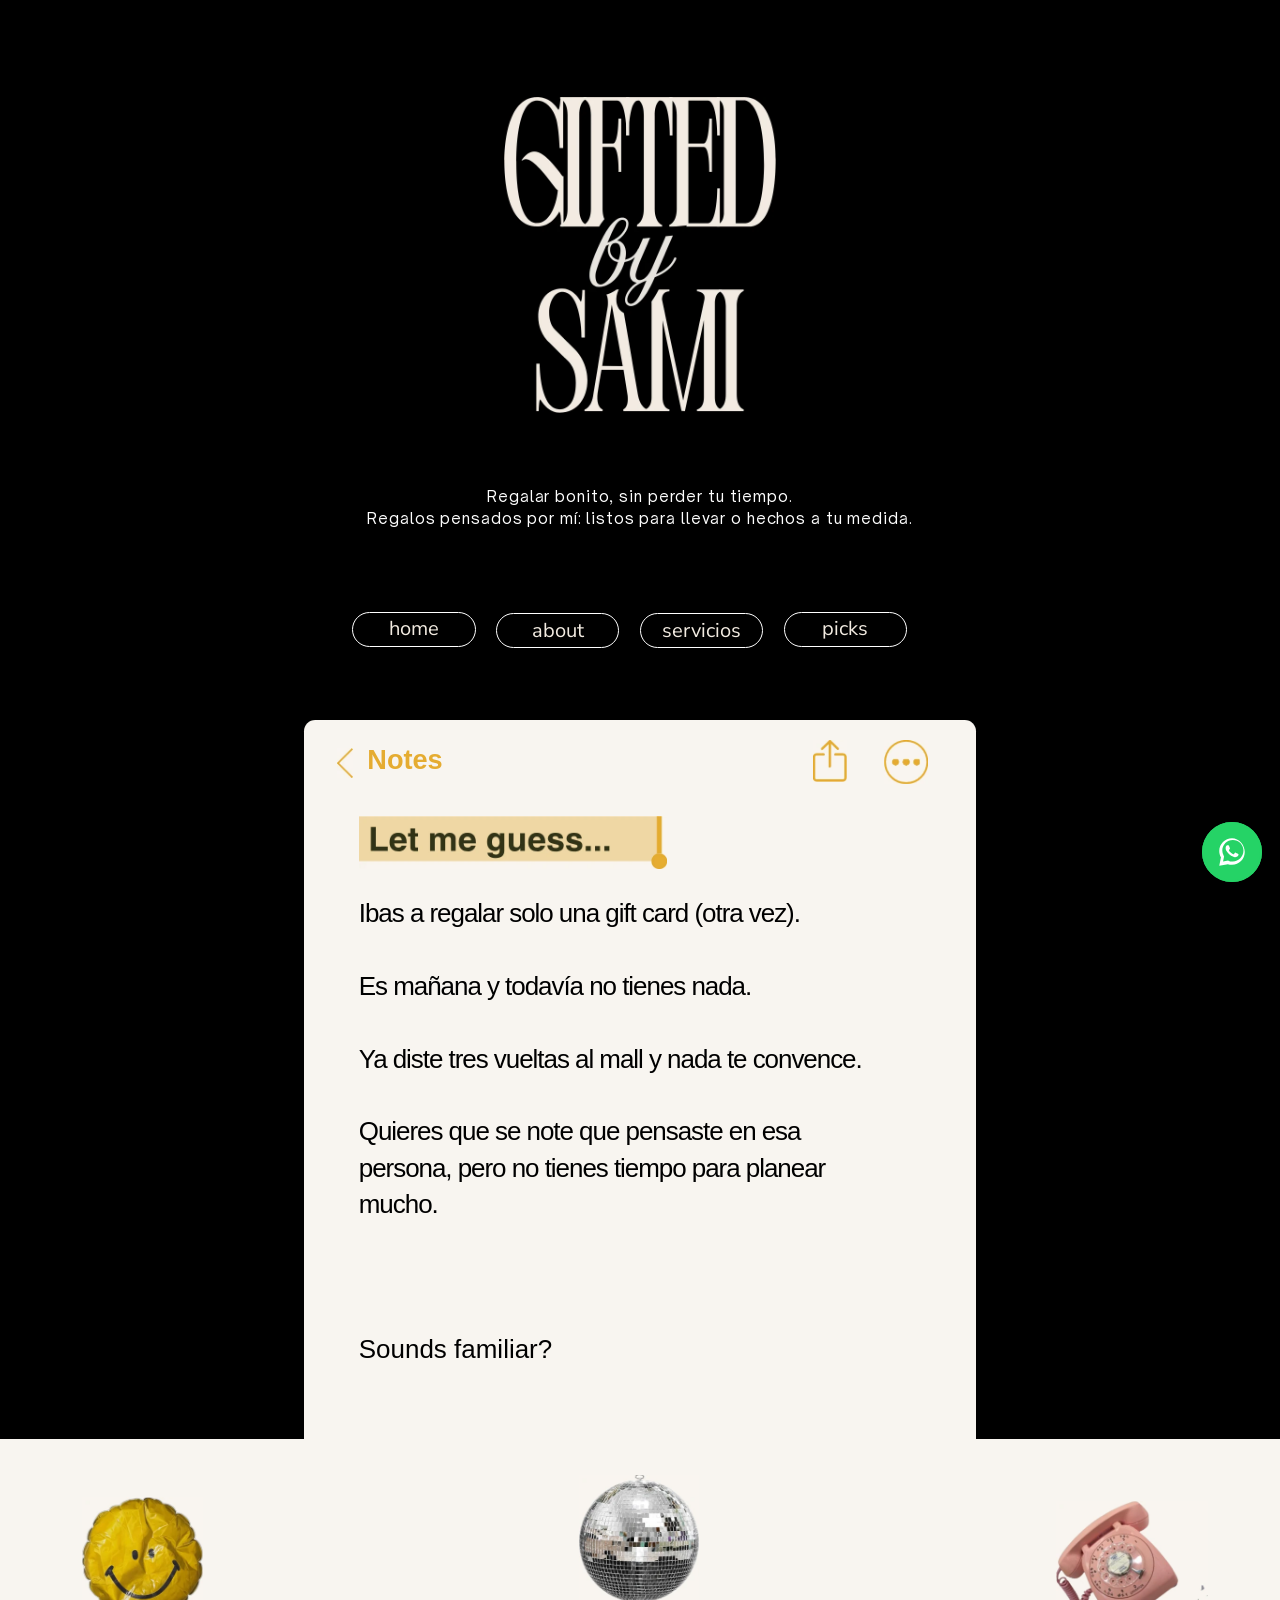
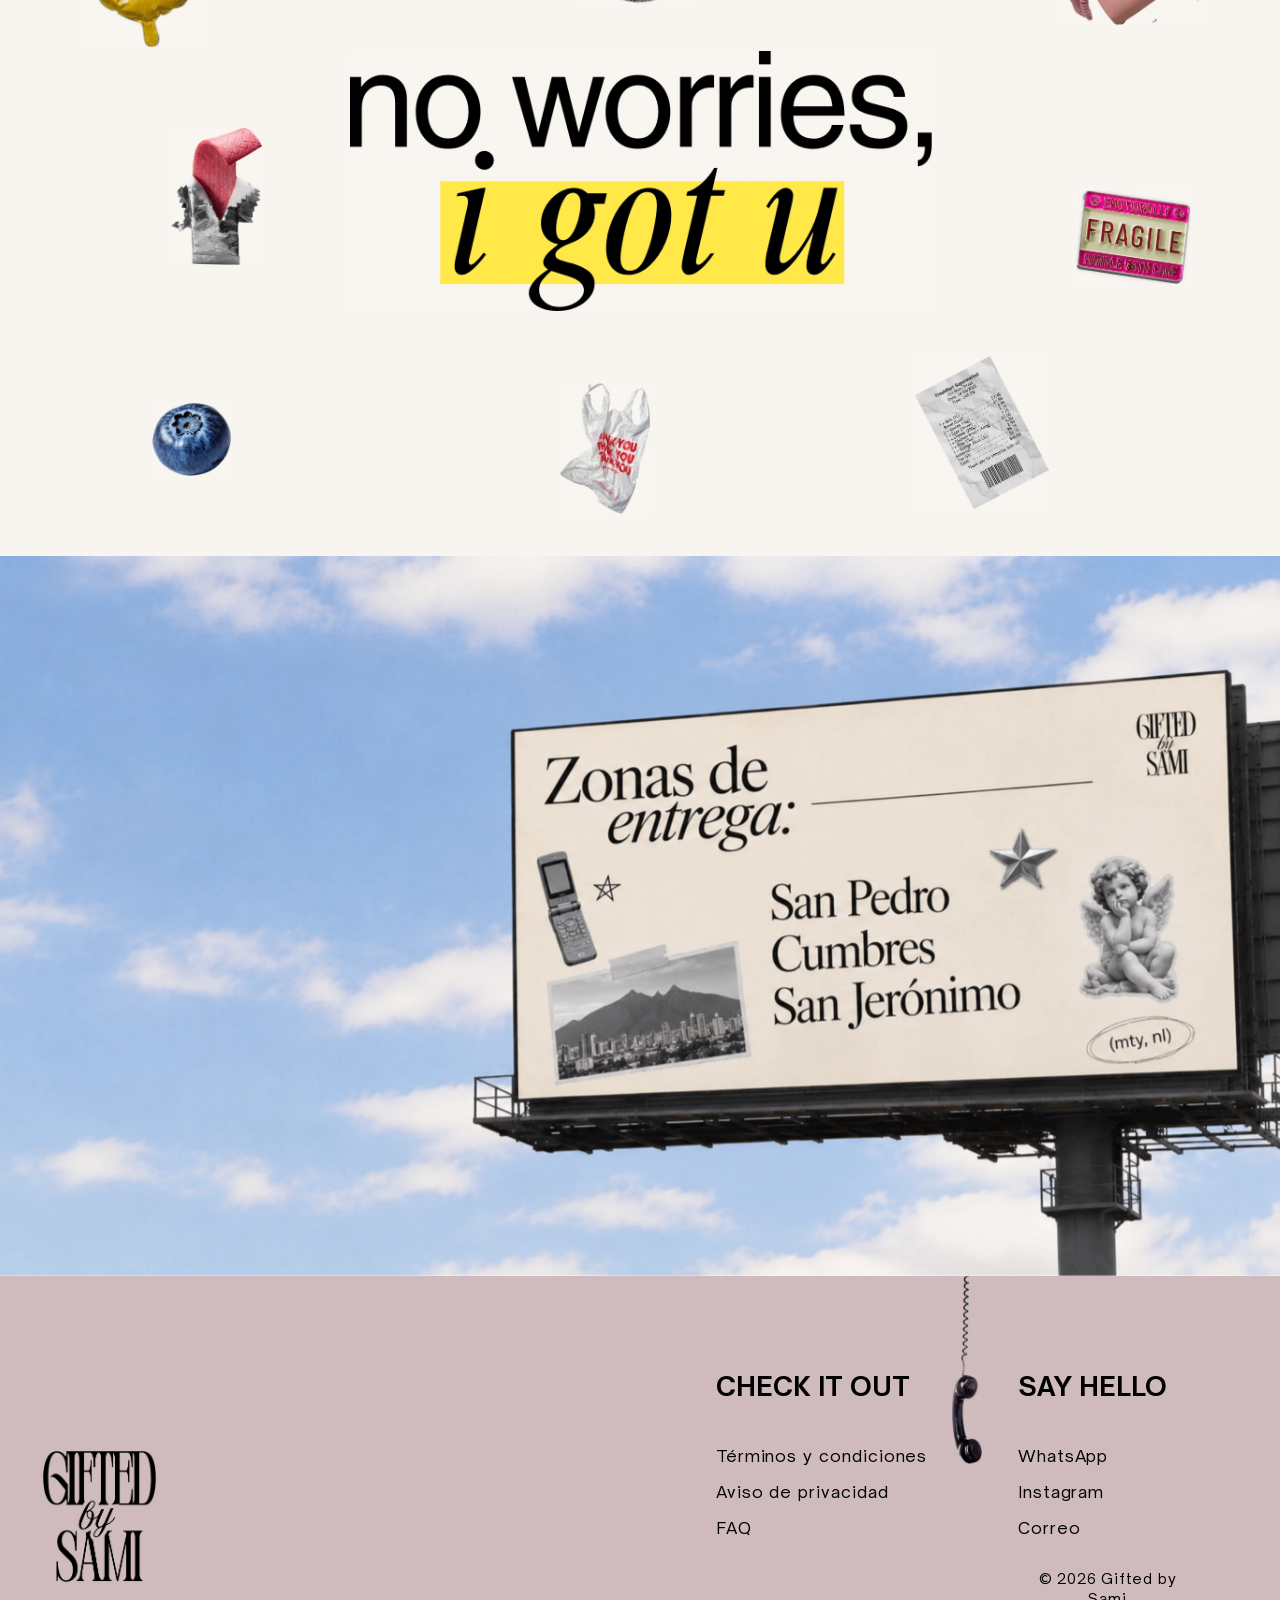
==== index.html @ 23758423 "Dominio: conecta giftedbysami.com y actualiza la vista previa al compartir Co-Authored-By: Claude Op" ====
<!DOCTYPE html>
<html lang="es">
<head>
<meta charset="utf-8">
<meta name="viewport" content="width=device-width, initial-scale=1">
<title>Gifted by Sami · Asesoría y entrega de regalos en Monterrey</title>
<meta name="description" content="Regalos pensados y entregados por Sami en San Pedro, Cumbres y San Jerónimo (Monterrey). Personalizados, grupales y express: me cuentas, te propongo y yo resuelvo.">
<!-- Vista previa al compartir (WhatsApp, Facebook, etc.). -->
<meta property="og:type" content="website">
<meta property="og:locale" content="es_MX">
<meta property="og:site_name" content="Gifted by Sami">
<meta property="og:title" content="Gifted by Sami · Asesoría y entrega de regalos en Monterrey">
<meta property="og:description" content="Regalos pensados y entregados por Sami en San Pedro, Cumbres y San Jerónimo (Monterrey). Personalizados, grupales y express: me cuentas, te propongo y yo resuelvo.">
<meta property="og:url" content="https://giftedbysami.com/">
<meta property="og:image" content="https://giftedbysami.com/assets/img/og-imagen.jpg">
<meta property="og:image:width" content="1200">
<meta property="og:image:height" content="630">
<meta property="og:image:alt" content="Gifted by Sami: regalar bonito, sin perder tu tiempo">
<meta name="twitter:card" content="summary_large_image">
<link rel="icon" href="favicon.ico" sizes="any">
<link rel="icon" type="image/png" sizes="32x32" href="assets/img/favicon-32.png">
<link rel="icon" type="image/png" sizes="192x192" href="assets/img/favicon-192.png">
<link rel="apple-touch-icon" href="assets/img/apple-touch-icon.png">
<link rel="preconnect" href="https://fonts.googleapis.com">
<link rel="preconnect" href="https://fonts.gstatic.com" crossorigin>
<link href="https://fonts.googleapis.com/css2?family=Nunito+Sans:wght@400&display=swap" rel="stylesheet">
<link rel="stylesheet" href="assets/css/styles.css">
</head>
<body>

<!-- ===== SECCIÓN: barra (menú fijo arriba; mismo bloque en las 4 páginas) ===== -->
<header class="barra barra--home" id="barra">
  <a class="barra-logo" href="index.html" aria-label="Gifted by Sami, ir a home"><img src="assets/img/barra-logo.webp" alt="Gifted by Sami"></a>
  <button class="barra-boton" type="button" aria-expanded="false" aria-controls="barra-menu" aria-label="Abrir menú"><span></span><span></span><span></span></button>
  <nav class="barra-menu" id="barra-menu" aria-label="Menú">
    <a href="index.html" aria-current="page">home</a>
    <a href="about.html">about</a>
    <a href="servicios.html">servicios</a>
    <div class="barra-picks">
      <button class="barra-picks-boton" type="button" aria-expanded="false" aria-controls="barra-submenu">picks <span aria-hidden="true">▾</span></button>
      <!-- [PENDIENTE: destino de temporada, trending y all year] -->
      <div class="barra-submenu" id="barra-submenu" hidden>
        <a href="#" data-pending="Los picks de temporada estarán disponibles pronto">temporada</a>
        <a href="#" data-pending="Los picks trending estarán disponibles pronto">trending</a>
        <a href="#" data-pending="Los picks all year estarán disponibles pronto">all year</a>
      </div>
    </div>
  </nav>
</header>
<!-- ===== FIN: barra ===== -->

<!-- ===== SECCIÓN: hero ===== -->
<header class="sec hero" id="home">
  <div class="stage" style="--H:768">
    <h1 class="abs logo" style="--x:538;--y:104;--w:290"><img src="assets/img/home-logo.webp" alt="Gifted by Sami"></h1>
    <p class="abs t lema" style="--x:376;--y:521.9;--w:613.9;--fs:16.49">Regalar bonito, sin perder tu tiempo.<br>Regalos pensados por mí: listos para llevar o hechos a tu medida.</p>
    <nav class="menu" aria-label="Principal">
      <a class="pill" style="--x:376.04;--y:652.67" href="index.html">home</a>
      <a class="pill" style="--x:529.34;--y:653.88" href="about.html">about</a>
      <a class="pill" style="--x:682.85;--y:653.88" href="servicios.html">servicios</a>
      <button class="pill" style="--x:836.37;--y:652.67" type="button" id="boton-picks" aria-expanded="false" aria-controls="submenu-picks">picks</button>
      <!-- [PENDIENTE: destino de temporada, trending y all year] -->
      <div class="submenu" id="submenu-picks" hidden>
        <a class="pill" href="#" data-pending="Los picks de temporada estarán disponibles pronto">temporada</a>
        <a class="pill" href="#" data-pending="Los picks trending estarán disponibles pronto">trending</a>
        <a class="pill" href="#" data-pending="Los picks all year estarán disponibles pronto">all year</a>
      </div>
    </nav>
  </div>
</header>
<!-- ===== FIN: hero ===== -->

<!-- ===== SECCIÓN: notas ===== -->
<section class="sec notas" id="notas" aria-label="Let me guess">
  <div class="stage" style="--H:768">
    <div class="tarjeta-fondo"></div>
    <div class="tarjeta">
      <div class="barra">
        <img class="abs atras" style="--x:359.5;--y:29.5;--w:17" src="assets/img/home-notes-atras.webp" alt="" aria-hidden="true">
        <p class="abs t rotulo" style="--x:392;--y:28.2;--w:171;--fs:28.97">Notes</p>
        <img class="abs compartir" style="--x:867.5;--y:21;--w:36.5" src="assets/img/home-notes-compartir.webp" alt="" aria-hidden="true">
        <img class="abs mas" style="--x:943;--y:21;--w:47.5" src="assets/img/home-notes-mas.webp" alt="" aria-hidden="true">
      </div>
      <h2 class="abs titulo" style="--x:383;--y:102;--w:329"><img src="assets/img/home-notes-titulo.webp" alt="Let me guess..."></h2>
      <div class="abs t cuerpo" style="--x:382.9;--y:192.5;--w:566.5;--fs:27.72">
        <p>Ibas a regalar solo una gift card (otra vez).</p>
        <p>Es mañana y todavía no tienes nada.</p>
        <p>Ya diste tres vueltas al mall y nada te convence.</p>
        <p>Quieres que se note que pensaste en esa persona, pero no tienes tiempo para planear mucho.</p>
        <p class="ultimo">Sounds familiar?</p>
      </div>
    </div>
  </div>
</section>
<!-- ===== FIN: notas ===== -->

<!-- ===== SECCIÓN: no-worries ===== -->
<section class="sec no-worries" id="no-worries">
  <div class="stage" style="--H:765">
    <img loading="lazy" decoding="async" class="abs" style="--x:87.5;--y:61.5;--w:129;--mx:5;--my:4;--mw:20" src="assets/img/home-sticker-globo.webp" alt="">
    <img loading="lazy" decoding="async" class="abs" style="--x:617.5;--y:38.5;--w:129;--mx:40;--my:3;--mw:20" src="assets/img/home-sticker-disco.webp" alt="">
    <img loading="lazy" decoding="async" class="abs" style="--x:1126.5;--y:66.5;--w:163;--mx:72;--my:4;--mw:24" src="assets/img/home-sticker-telefono.webp" alt="">
    <img loading="lazy" decoding="async" class="abs" style="--x:183;--y:308.5;--w:97;--mx:4;--my:71;--mw:14" src="assets/img/home-sticker-chicle.webp" alt="">
    <img loading="lazy" decoding="async" class="abs" style="--x:1148;--y:374.5;--w:123.5;--mx:80;--my:79;--mw:17" src="assets/img/home-sticker-fragile.webp" alt="">
    <img loading="lazy" decoding="async" class="abs" style="--x:162;--y:601.5;--w:85;--mx:23;--my:82;--mw:13" src="assets/img/home-sticker-mora.webp" alt="">
    <img loading="lazy" decoding="async" class="abs" style="--x:598;--y:581;--w:96;--mx:42;--my:73;--mw:15" src="assets/img/home-sticker-bolsa.webp" alt="">
    <img loading="lazy" decoding="async" class="abs" style="--x:976.5;--y:552;--w:143.5;--mx:60;--my:70;--mw:19" src="assets/img/home-sticker-recibo.webp" alt="">
    <h2 class="abs" style="--x:373;--y:226;--w:622;--mx:10;--my:34;--mw:80"><img loading="lazy" decoding="async" src="assets/img/home-no-worries.webp" alt="no worries, i got u"></h2>
  </div>
</section>
<!-- ===== FIN: no-worries ===== -->

<!-- ===== SECCIÓN: cartelera ===== -->
<section class="sec cartelera" id="zonas-entrega">
  <h2 class="sr">Zonas de entrega: San Pedro, Cumbres y San Jerónimo (Monterrey, NL)</h2>
  <img loading="lazy" decoding="async" src="assets/img/home-cartelera.webp" alt="Cartelera con las zonas de entrega: San Pedro, Cumbres y San Jerónimo, Monterrey, NL">
</section>
<!-- ===== FIN: cartelera ===== -->

<!-- ===== SECCIÓN: footer (mismo bloque en las 4 páginas; aquí con la variante footer--home) ===== -->
<footer class="sec footer footer--home" id="contacto">
  <div class="stage">
    <img loading="lazy" decoding="async" class="abs f-cable" src="assets/img/footer-cable-home.webp" alt="" aria-hidden="true">
    <p class="abs t f-titulo uno">CHECK IT OUT</p>
    <!-- [PENDIENTE: documentos de Términos y condiciones y Aviso de privacidad] -->
    <nav class="abs t uno" aria-label="Información">
      <a href="#" data-pending="Los Términos y condiciones estarán disponibles pronto">Términos y condiciones</a>
      <a href="#" data-pending="El Aviso de privacidad estará disponible pronto">Aviso de privacidad</a>
      <a href="faq.html">FAQ</a>
    </nav>
    <p class="abs t f-titulo dos">SAY HELLO</p>
    <!-- [PENDIENTE: horario de entregas. Falta el dato y decidir dónde se muestra] -->
    <nav class="abs t dos" aria-label="Contacto">
      <a href="https://wa.me/528116873612" data-wa="footer" target="_blank" rel="noopener">WhatsApp</a>
      <a href="#" data-contacto="instagram" data-pending="El Instagram de Sami se agregará pronto">Instagram</a>
      <a href="#" data-contacto="correo" data-pending="El correo de Sami se agregará pronto">Correo</a>
    </nav>
    <p class="abs t f-copy">© 2026 Gifted by Sami</p>
    <a class="abs f-logo" href="index.html" aria-label="Gifted by Sami, ir a home"><img loading="lazy" decoding="async" src="assets/img/footer-logo-home.webp" alt="Gifted by Sami"></a>
  </div>
</footer>
<!-- ===== FIN: footer ===== -->

<!-- ===== SECCIÓN: whatsapp-flotante (botón verde + aviso toast) ===== -->
<a class="wa-float" href="https://wa.me/528116873612" data-wa="flotante" target="_blank" rel="noopener" aria-label="Escríbele a Sami por WhatsApp">
  <svg viewBox="0 0 32 32" aria-hidden="true"><path d="M16.04 3C9.4 3 4 8.38 4 15.02c0 2.12.56 4.19 1.62 6.01L4 29l8.12-1.58a12.02 12.02 0 0 0 3.92.66C22.68 28.08 28 22.7 28 16.06 28 9.4 22.68 3 16.04 3Zm0 22.05c-1.2 0-2.38-.32-3.4-.93l-.24-.15-4.82.94.97-4.7-.16-.26a9.9 9.9 0 0 1-1.52-5.27c0-5.48 4.46-9.94 9.96-9.94 5.5 0 9.96 4.46 9.96 9.94 0 5.5-4.46 10.37-9.96 10.37Zm5.46-7.43c-.3-.15-1.77-.87-2.04-.97-.27-.1-.47-.15-.67.15-.2.3-.77.97-.94 1.17-.17.2-.35.22-.65.07-.3-.15-1.26-.46-2.4-1.48-.89-.79-1.49-1.77-1.66-2.07-.17-.3-.02-.46.13-.61.14-.13.3-.35.45-.52.15-.17.2-.3.3-.5.1-.2.05-.37-.02-.52-.07-.15-.67-1.62-.92-2.22-.24-.58-.49-.5-.67-.51h-.57c-.2 0-.52.07-.8.37-.27.3-1.04 1.02-1.04 2.48 0 1.46 1.07 2.88 1.22 3.08.15.2 2.1 3.2 5.08 4.49.71.3 1.26.49 1.7.63.71.23 1.36.2 1.88.12.57-.08 1.77-.72 2.02-1.42.25-.7.25-1.3.17-1.42-.07-.12-.27-.2-.57-.35Z"/></svg>
</a>
<div class="toast" id="toast" role="status" aria-live="polite"></div>
<!-- ===== FIN: whatsapp-flotante ===== -->

<script src="assets/js/main.js"></script>
</body>
</html>
---- assets/css/styles.css ----
/* =====================================================================
   Gifted by Sami · estilos compartidos por las 4 páginas
   (index.html = home, about.html, servicios.html, faq.html)

   Cómo funciona el escritorio: cada sección es un "escenario" (.stage)
   que reproduce la página de Canva (1366 de ancho). Cada elemento .abs
   se coloca con las coordenadas de Canva: --x, --y, --w. Los textos .t
   usan --fs (tamaño de letra en Canva) y escalan con el ancho de pantalla.
   En celular (menos de 820 px) todo pasa a una sola columna legible.
   ===================================================================== */

/* ===== TIPOGRAFÍAS ===== */
/* Open Sauce Sans: licencia libre (OFL), archivos en assets/fonts */
@font-face{font-family:"Open Sauce Sans";src:url(../fonts/OpenSauceSans-LightItalic.woff2) format("woff2");font-weight:300;font-style:italic;font-display:swap}
@font-face{font-family:"Open Sauce Sans";src:url(../fonts/OpenSauceSans-Regular.woff2) format("woff2");font-weight:400;font-style:normal;font-display:swap}
@font-face{font-family:"Open Sauce Sans";src:url(../fonts/OpenSauceSans-Italic.woff2) format("woff2");font-weight:400;font-style:italic;font-display:swap}
@font-face{font-family:"Open Sauce Sans";src:url(../fonts/OpenSauceSans-Medium.woff2) format("woff2");font-weight:500;font-style:normal;font-display:swap}
@font-face{font-family:"Open Sauce Sans";src:url(../fonts/OpenSauceSans-SemiBold.woff2) format("woff2");font-weight:600;font-style:normal;font-display:swap}
@font-face{font-family:"Open Sauce Sans";src:url(../fonts/OpenSauceSans-SemiBoldItalic.woff2) format("woff2");font-weight:600;font-style:italic;font-display:swap}
@font-face{font-family:"Open Sauce Sans";src:url(../fonts/OpenSauceSans-Bold.woff2) format("woff2");font-weight:700;font-style:normal;font-display:swap}
@font-face{font-family:"Open Sauce Sans";src:url(../fonts/OpenSauceSans-BoldItalic.woff2) format("woff2");font-weight:700;font-style:italic;font-display:swap}
@font-face{font-family:"Open Sauce Sans";src:url(../fonts/OpenSauceSans-ExtraBold.woff2) format("woff2");font-weight:800;font-style:normal;font-display:swap}
@font-face{font-family:"Open Sauce Sans";src:url(../fonts/OpenSauceSans-ExtraBoldItalic.woff2) format("woff2");font-weight:800;font-style:italic;font-display:swap}

/* ===== VARIABLES: colores y tipografías (cambiar aquí afecta todas las páginas) ===== */
:root{
  --negro:#000;
  --blanco:#fff;
  --crema:#f8f5f0;          /* nota del hero y sección no-worries */
  --papel:#fafafa;          /* fondo de about y faq */
  --rosa:#cfbbbd;           /* pie de página */
  --ambar:#e5ac31;          /* "Notes" */
  --hueso:#f2ebe1;          /* textos del menú */
  --tinta:#151414;          /* pasos de "¿Cómo funciona?" */
  --verde:#25d366;          /* WhatsApp */
  --foco:#2f35e8;           /* contorno al navegar con teclado */
  --f-texto:"Open Sauce Sans",system-ui,-apple-system,"Segoe UI",sans-serif;  /* Canva: Open Sauce */
  --f-notas:"Helvetica Neue",Helvetica,Arial,sans-serif;                       /* Canva: Helvetica World */
  --f-menu:Avenir,"Avenir Next","Nunito Sans",sans-serif;                      /* Canva: Avenir */
}

/* ===== BASE ===== */
*{box-sizing:border-box;margin:0;padding:0}
html{scroll-behavior:smooth;overflow-x:hidden}
body{font-family:var(--f-texto);color:var(--negro);background:var(--blanco);line-height:1.4;overflow-x:hidden;-webkit-font-smoothing:antialiased}
img{display:block;max-width:100%;height:auto}
a{color:inherit}
button{font:inherit;color:inherit}
.sr{position:absolute;width:1px;height:1px;overflow:hidden;clip:rect(0 0 0 0);white-space:nowrap}
[hidden]{display:none!important}

/* ===== ESCENARIO (coordenadas de Canva) ===== */
.sec{width:100%;position:relative}
.stage{--W:1366;position:relative;width:100%;aspect-ratio:var(--W)/var(--H);overflow:hidden;container-type:inline-size;--k:calc(100cqw / var(--W))}
.abs{position:absolute;left:calc(var(--x) / var(--W) * 100%);top:calc(var(--y) / var(--H) * 100%);width:calc(var(--w) / var(--W) * 100%)}
.t{font-size:calc(var(--fs) * var(--k));line-height:var(--lh,1.4);letter-spacing:var(--ls,0);margin-top:calc((1 - var(--lh,1.4)) / 2 * 1em)}  /* Canva no deja espacio extra arriba de la primera línea */
.w5{font-weight:500}.w6{font-weight:600}.w7{font-weight:700}.w8{font-weight:800}

/* ===== SECCIÓN: hero (home) ===== */
.hero{background:var(--negro);z-index:3}
.hero .stage{overflow:visible}
.hero .lema{color:var(--blanco);text-align:center;--lh:1.4;--ls:.057em}
.hero .menu{display:contents}
.pill{position:absolute;left:calc(var(--x) / var(--W) * 100%);top:calc(var(--y) / var(--H) * 100%);width:calc(131.5 / var(--W) * 100%);height:calc(37.3 / var(--H) * 100%);display:flex;align-items:center;justify-content:center;border:calc(1.6 * var(--k)) solid var(--blanco);border-radius:999px;background:none;color:var(--hueso);font-family:var(--f-menu);font-weight:400;font-size:calc(21.47 * var(--k));line-height:1.05;text-decoration:none;cursor:pointer;transition:background .2s,color .2s}
.pill:hover,.pill[aria-expanded="true"]{background:var(--blanco);color:var(--negro)}
.pill:focus-visible{outline:3px solid var(--foco);outline-offset:3px}
.submenu{position:absolute;left:calc(836.4 / var(--W) * 100%);top:calc(700 / var(--H) * 100%);width:calc(131.5 / var(--W) * 100%);display:flex;flex-direction:column;gap:calc(8 * var(--k));padding:calc(8 * var(--k)) 0;background:var(--negro);border-radius:calc(19 * var(--k));z-index:5}
.submenu a{position:static;width:100%;height:calc(37.3 * var(--k));font-size:calc(18 * var(--k))}

/* ===== SECCIÓN: notas (home) ===== */
.notas{background:var(--negro)}
.notas .tarjeta-fondo{position:absolute;left:calc(324.26 / var(--W) * 100%);top:0;width:calc(717.48 / var(--W) * 100%);height:100%;background:var(--crema);border-radius:calc(12 * var(--k)) calc(12 * var(--k)) 0 0}
.notas .tarjeta,.notas .barra{display:contents}
.notas .rotulo{font-family:var(--f-notas);font-weight:700;color:var(--ambar);--lh:1.4}
.notas .cuerpo{font-family:var(--f-notas);color:var(--negro);--lh:1.4;--ls:-.04em}
.notas .cuerpo p{margin-bottom:1.4em}
.notas .cuerpo p.ultimo{margin:4.2em 0 0;letter-spacing:0}

/* ===== SECCIÓN: no-worries (home) ===== */
.no-worries{background:var(--crema)}

/* ===== SECCIÓN: cartelera (home) ===== */
.cartelera img{width:100%}

/* ===== SECCIÓN: about ===== */
.about{background:var(--papel)}
.about .parrafo{--lh:1.4;--ls:-.04em}
.about .parrafo p+p{margin-top:1.4em}
.about .frase{font-weight:300;font-style:italic;text-align:center;--lh:1.09;--ls:.03em}

/* ===== SECCIÓN: como-funciona (servicios) ===== */
.como{background:var(--blanco)}
.como .pasos{color:var(--tinta);--lh:1.4;--ls:-.02em}
.como .pasos p+p{margin-top:1.4em}
.como .listo{color:var(--tinta);font-weight:700;--lh:1.4;--ls:-.02em}
.como .prefieres{text-align:center;--lh:1.4;--ls:.019em}
.galleta{background:none;border:0;padding:0;cursor:pointer;-webkit-tap-highlight-color:transparent}
.galleta:focus-visible{outline:3px solid var(--foco);outline-offset:6px;border-radius:12px}
.galleta .g-cerrada{width:100%;transform-origin:50% 60%}
.galleta .g-abierta{position:absolute;left:50%;top:50%;width:140%;max-width:none;opacity:0;transform:translate(-50%,-50%) scale(.6) rotate(-6deg);transition:opacity .3s,transform .5s cubic-bezier(.3,1.5,.5,1);pointer-events:none}
.galleta:not(.rota) .g-cerrada{animation:quiere-romperse 2.6s ease-in-out infinite}
.galleta.shake .g-cerrada{animation:shake .7s ease-in-out}
.galleta.open .g-cerrada{opacity:0;transform:scale(.8);transition:opacity .25s,transform .3s}
.galleta.open .g-abierta{opacity:1;transform:translate(-50%,-50%) scale(1) rotate(0)}
@keyframes quiere-romperse{0%,62%,100%{transform:rotate(0)}66%{transform:rotate(-4deg) translateX(-3px)}70%{transform:rotate(3.5deg) translateX(3px)}74%{transform:rotate(-3deg)}78%{transform:rotate(2deg)}82%{transform:rotate(0)}}
@keyframes shake{0%,100%{transform:rotate(0)}15%{transform:rotate(-9deg) translateX(-6px)}30%{transform:rotate(7deg) translateX(7px)}45%{transform:rotate(-8deg) translateX(-6px)}60%{transform:rotate(6deg) translateX(5px)}75%{transform:rotate(-4deg)}}

/* ===== SECCIÓN: revelado (servicios: lo que aparece al romper la galleta) ===== */
.revelado.aparece{animation:aparece .7s ease-out}
@keyframes aparece{from{opacity:0}to{opacity:1}}

/* ===== SECCIÓN: tickets (servicios) ===== */
.tickets{background:var(--blanco)}
.tk{display:block;transition:transform .25s;cursor:pointer}
.tk:hover{transform:translateY(-6px) rotate(-.8deg)}
.tk:focus-visible{outline:3px solid var(--foco);outline-offset:4px}

/* ===== SECCIÓN: franja-1800 (servicios) ===== */
.franja img{width:100%}

/* ===== SECCIÓN: express (servicios) ===== */
.express{background:var(--blanco)}
.express .texto{font-weight:700;text-align:center;--lh:1.73}
.express .texto p{margin-top:1.73em}
.express .mayus{text-transform:uppercase}
.express .celular{display:block;transition:transform .25s}
.express .celular:hover{transform:translateY(-6px) rotate(-1deg)}
.express .celular:focus-visible{outline:3px solid var(--foco);outline-offset:4px}
.express .espacio{width:100%;aspect-ratio:1366/40}

/* ===== SECCIÓN: faq ===== */
.faq{background:var(--papel)}
.faq .texto{--lh:1.4;--ls:-.02em}
.faq .texto p{margin-bottom:1.4em}
.faq .texto p.doble{margin-bottom:2.8em}
.faq .texto p.seis{margin-bottom:8.4em}
.faq .texto p.pegado{margin-bottom:0}
.faq .texto ul{padding-left:1.68em;font-weight:500}
.faq .texto a{text-decoration:underline;font-weight:600;font-style:italic;cursor:pointer}

/* ===== SECCIÓN: footer (igual en las 4 páginas; home usa .footer--home) ===== */
.footer{background:var(--rosa)}
.footer .stage{--H:370}
.footer .f-logo{--x:86.5;--y:192;--w:123.5;display:block}
.footer .f-cable{--x:1016.5;--y:0;--w:32.5}
.footer .f-titulo{font-weight:700;--fs:28.8;--lh:1.73}
.footer .f-titulo.uno{--x:758;--y:107;--w:351}
.footer .f-titulo.dos{--x:1088;--y:107;--w:351}
.footer nav{--fs:18;--lh:2.15;--ls:.057em}
.footer nav.uno{--x:758;--y:188;--w:253}
.footer nav.dos{--x:1088;--y:188;--w:219}
.footer nav a{display:block;width:fit-content;text-decoration:none;border-bottom:1px solid transparent;line-height:inherit;cursor:pointer}
.footer nav a:hover{border-color:var(--negro)}
.footer .f-copy{--x:1088;--y:315;--w:187;--fs:15.2;--lh:1.4;--ls:.057em;text-align:center}
.footer--home .stage{--H:362}
.footer--home .f-logo{--x:46;--y:187;--w:120.5}
.footer--home .f-cable{--x:1016;--w:32}
.footer--home .f-titulo{--fs:28.12}
.footer--home .f-titulo.uno{--x:763.86;--y:104.48}
.footer--home .f-titulo.dos{--x:1086.23;--y:104.48}
.footer--home nav{--fs:17.53}
.footer--home nav.uno{--x:763.86;--y:183.78}
.footer--home nav.dos{--x:1086.23;--y:183.78}
.footer--home .f-copy{--x:1088.43;--y:315.45;--fs:15.21}

/* ===== SECCIÓN: whatsapp-flotante (botón + aviso toast) ===== */
.wa-float{position:fixed;right:max(18px,env(safe-area-inset-right));bottom:max(18px,env(safe-area-inset-bottom));width:60px;height:60px;border-radius:50%;background:var(--verde);display:grid;place-items:center;box-shadow:0 8px 24px rgba(0,0,0,.28);z-index:50;transition:transform .2s}
.wa-float:hover{transform:scale(1.08)}
.wa-float svg{width:34px;height:34px;fill:var(--blanco)}
.wa-float::after{content:"";position:absolute;inset:0;border-radius:50%;border:2px solid var(--verde);animation:ping 2.4s ease-out infinite}
@keyframes ping{0%{transform:scale(1);opacity:.8}100%{transform:scale(1.5);opacity:0}}
.toast{position:fixed;left:50%;bottom:90px;transform:translate(-50%,20px);background:var(--negro);color:var(--blanco);font-size:14px;padding:10px 18px;border-radius:999px;opacity:0;pointer-events:none;transition:.3s;z-index:60;max-width:calc(100% - 32px);text-align:center}
.toast.show{opacity:1;transform:translate(-50%,0)}

/* ===== SECCIÓN: transiciones (al cambiar de página y al abrir el submenú) ===== */
/* Se animan las secciones, no el <body>, para no mover el botón flotante de WhatsApp */
body > .sec,body > main{animation:entrar .5s cubic-bezier(.2,.7,.2,1) both}
html.saliendo body > .sec,html.saliendo body > main{animation:salir .28s ease-in forwards}
@keyframes entrar{from{opacity:0;transform:translateY(14px)}to{opacity:1;transform:none}}
@keyframes salir{from{opacity:1;transform:none}to{opacity:0;transform:translateY(-10px)}}
.submenu:not([hidden]){animation:desplegar .22s ease-out}
@keyframes desplegar{from{opacity:0;transform:translateY(-6px)}to{opacity:1;transform:none}}

/* ===== SECCIÓN: barra (menú fijo arriba, igual en las 4 páginas) ===== */
/* En about, servicios y FAQ se ve desde el inicio (body.con-barra). En home aparece al bajar (.barra--home). */
:root{--alto-barra:68px}
body.con-barra{padding-top:var(--alto-barra)}
.barra{position:fixed;top:0;left:0;right:0;height:var(--alto-barra);z-index:40;display:flex;align-items:center;justify-content:space-between;padding:0 clamp(16px,3vw,40px);background:var(--crema);border-bottom:1px solid rgba(0,0,0,.12);font-family:var(--f-menu)}
.barra--home{transform:translateY(-100%);visibility:hidden;transition:transform .35s ease,visibility 0s .35s}
.barra--home.visible{transform:none;visibility:visible;transition:transform .35s ease}
.barra-logo{display:block}
.barra-logo img{height:50px;width:auto}
.barra-menu{display:flex;align-items:center;gap:clamp(18px,3vw,40px)}
.barra-menu a,.barra-picks-boton{font-family:inherit;font-size:17px;letter-spacing:.02em;color:var(--negro);text-decoration:none;background:none;border:0;border-bottom:1px solid transparent;padding:6px 0;cursor:pointer;transition:border-color .2s}
.barra-menu a:hover,.barra-picks-boton:hover,.barra-menu a[aria-current="page"]{border-bottom-color:var(--negro)}
.barra-menu a:focus-visible,.barra-picks-boton:focus-visible,.barra-logo:focus-visible,.barra-boton:focus-visible{outline:3px solid var(--foco);outline-offset:3px}
.barra-picks{position:relative}
.barra-picks-boton span{display:inline-block;font-size:.75em;transition:transform .2s}
.barra-picks-boton[aria-expanded="true"] span{transform:rotate(180deg)}
.barra-submenu{position:absolute;right:-16px;top:calc(100% + 16px);min-width:150px;display:flex;flex-direction:column;padding:8px 0;background:var(--crema);border:1px solid rgba(0,0,0,.12);border-radius:10px;box-shadow:0 10px 24px rgba(0,0,0,.08)}
.barra-submenu:not([hidden]){animation:desplegar .22s ease-out}
.barra-submenu a{padding:8px 18px;border:0}
.barra-submenu a:hover{background:rgba(0,0,0,.05)}
.barra-boton{display:none}
#pick-your-ticket{scroll-margin-top:calc(var(--alto-barra) + 8px)}

/* =====================================================================
   CELULAR (menos de 820 px): una sola columna, primero la información
   ===================================================================== */
@media (max-width:819px){
  .stage{aspect-ratio:auto;container-type:normal;overflow:visible;--k:1px;display:flex;flex-direction:column;padding:40px 20px}
  .abs,.pill{position:static;width:auto;height:auto;left:auto;top:auto}
  .t{font-size:calc(var(--fm, var(--fs)) * 1px);margin-top:0}

  /* móvil · hero */
  .hero .stage{align-items:center;padding:44px 20px 36px}
  .hero .logo{width:150px;margin-bottom:26px}
  .hero .lema{--fm:14;margin-bottom:24px}
  .hero .menu{display:flex;flex-wrap:wrap;justify-content:center;gap:10px;position:relative}
  .pill{width:80px;height:34px;font-size:15px;border-width:1.5px}
  .hero .menu{gap:8px}
  .submenu{position:absolute;left:auto;right:0;top:calc(100% + 8px);width:130px;padding:8px;border:1px solid rgba(255,255,255,.4);border-radius:18px;gap:8px}
  .submenu a{width:100%;height:36px;font-size:15px}

  /* móvil · notas */
  .notas .stage{padding:0 16px}
  .notas .tarjeta-fondo{display:none}
  .notas .tarjeta{position:relative;width:100%;max-width:460px;margin:0 auto;padding:20px 22px 34px;background:var(--crema);border-radius:12px 12px 0 0;display:flex;flex-direction:column}
  .notas .barra{display:flex;align-items:center;gap:6px;margin-bottom:22px;position:static;height:auto;padding:0;justify-content:flex-start;background:none;border:0;z-index:auto} /* anula los estilos de la barra de menú (#barra), que comparte la clase */
  .notas .atras{width:9px}
  .notas .rotulo{--fm:20;margin-right:auto}
  .notas .compartir{width:20px;margin-right:16px}
  .notas .mas{width:26px}
  .notas .titulo{width:62%;margin-bottom:26px}
  .notas .cuerpo{--fm:17}
  .notas .cuerpo p.ultimo{margin-top:2.8em}

  /* móvil · no-worries */
  .no-worries .stage{position:relative;display:block;aspect-ratio:1/1.05;padding:0;overflow:hidden}
  .no-worries .abs{position:absolute;left:calc(var(--mx) * 1%);top:calc(var(--my) * 1%);width:calc(var(--mw) * 1%)}

  /* móvil · cartelera: se acerca al anuncio para que se lean las zonas */
  .cartelera img{aspect-ratio:1/0.85;object-fit:cover;object-position:88% 30%}

  /* móvil · about */
  .about .stage{padding:40px 20px 36px}
  .about .hello{width:88%;margin-bottom:24px}
  .about .parrafo{--fm:17;margin-bottom:22px}
  .about .foto{margin:4px -20px 30px;width:calc(100% + 40px);max-width:none}
  .about .por-que{width:88%;margin:6px 0 22px}
  .about .frase{--fm:17;margin:12px 0 8px}
  .about .igotu{width:44%;align-self:center;margin-bottom:22px}
  .about .insignia{width:70%;align-self:center}

  /* móvil · como-funciona */
  .como .stage{padding:36px 20px 30px}
  .como .titulo{width:78%;margin-bottom:24px}
  .como .pasos{--fm:17;margin-bottom:10px}
  .galleta{position:relative;width:72%;align-self:center;margin:14px 0 26px}
  .como .listo{--fm:17;margin-bottom:16px}
  .como .prefieres{--fm:16;text-align:left}

  /* móvil · tickets */
  .tickets .stage{align-items:center;padding:20px 20px 30px}
  .tickets .abierta{width:100%;margin-bottom:10px}
  .tickets .pick{width:84%;margin-bottom:26px}
  .tickets .tk{width:min(84%,340px);margin-bottom:26px}

  /* móvil · franja-1800 */
  .franja img{aspect-ratio:2.4/1;object-fit:cover}

  /* móvil · express */
  .express .stage{align-items:center;padding:34px 20px 10px}
  .express .titulo{width:56%;order:-2;margin-bottom:18px}
  .express .texto{--fm:16;order:-1;margin-bottom:20px}
  .express .celular{width:72%}
  .express .espacio{aspect-ratio:auto;height:30px}
  .express .texto p:first-child{margin-top:0}

  /* móvil · faq */
  .faq .stage{padding:36px 20px 40px}
  .faq .titulo{width:62%;align-self:flex-end;margin-bottom:20px}
  .faq .st{display:none}
  .faq .texto{--fm:15.5}
  .faq .texto p.seis{margin-bottom:1.4em}

  /* móvil · footer */
  .footer .stage,.footer--home .stage{padding:40px 24px 34px;gap:8px}
  .footer .f-cable{display:none}
  .footer .f-logo{width:110px;order:3;margin-top:22px}
  .footer .f-titulo{--fm:19;margin-top:14px}
  .footer nav{--fm:15}
  .footer .f-copy{--fm:13;text-align:left;margin-top:8px}

  /* móvil · barra: logo + botón ☰ que despliega el menú */
  :root{--alto-barra:58px}
  .barra-logo img{height:42px}
  .barra-boton{display:flex;flex-direction:column;justify-content:center;gap:5px;width:44px;height:44px;padding:10px;background:none;border:0;cursor:pointer}
  .barra-boton span{display:block;height:2px;background:var(--negro);border-radius:2px;transition:transform .25s,opacity .2s}
  .barra-boton[aria-expanded="true"] span:nth-child(1){transform:translateY(7px) rotate(45deg)}
  .barra-boton[aria-expanded="true"] span:nth-child(2){opacity:0}
  .barra-boton[aria-expanded="true"] span:nth-child(3){transform:translateY(-7px) rotate(-45deg)}
  .barra-menu{display:none;position:absolute;top:100%;left:0;right:0;flex-direction:column;align-items:stretch;gap:0;padding:6px 0 14px;background:var(--crema);border-bottom:1px solid rgba(0,0,0,.12);box-shadow:0 12px 20px rgba(0,0,0,.06)}
  .barra-menu.abierto{display:flex;animation:desplegar .22s ease-out}
  .barra-menu a,.barra-picks-boton{width:100%;padding:12px 24px;font-size:18px;text-align:left;border:0}
  .barra-menu a[aria-current="page"]{text-decoration:underline;text-underline-offset:5px}
  .barra-submenu{position:static;min-width:0;padding:0 0 4px 18px;background:none;border:0;border-radius:0;box-shadow:none}
  .barra-submenu a{padding:10px 24px;font-size:16px}
}
@media (prefers-reduced-motion:reduce){
  html{scroll-behavior:auto}
  *{animation:none!important;transition:none!important}
}
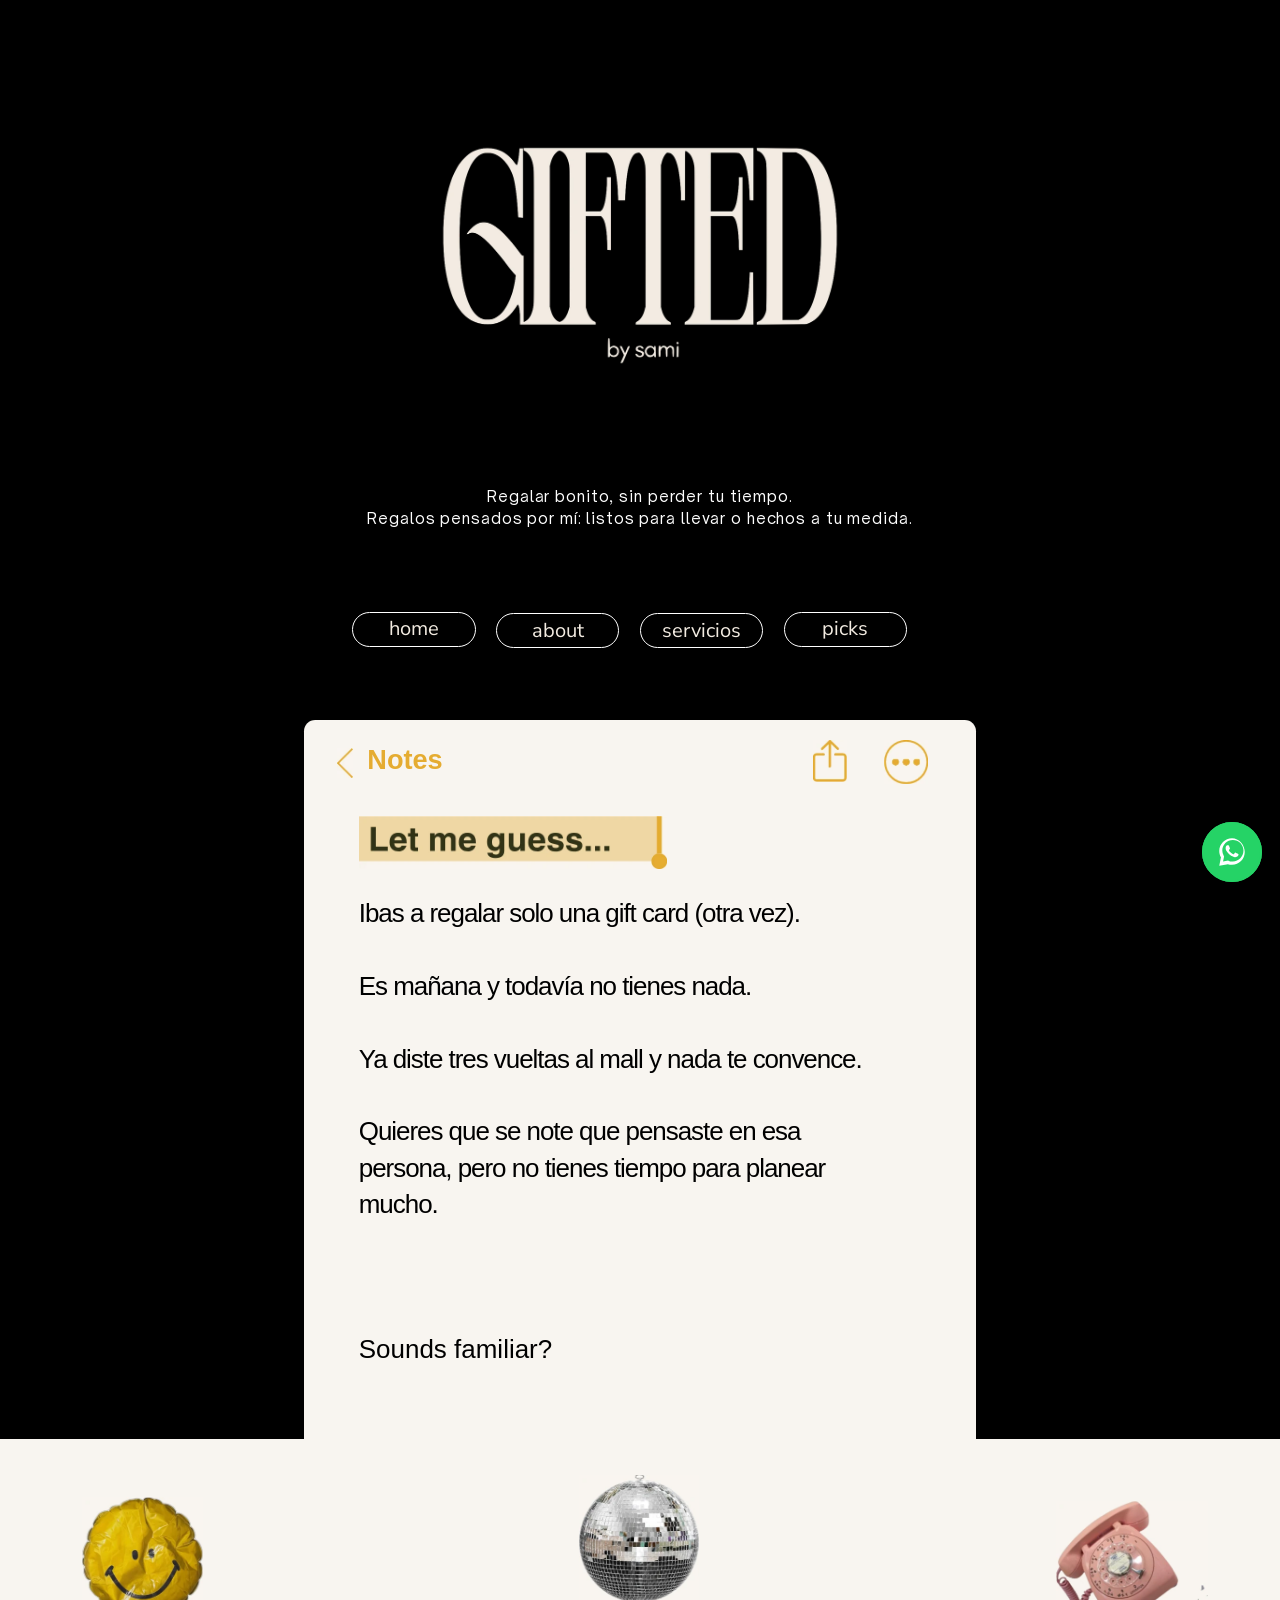
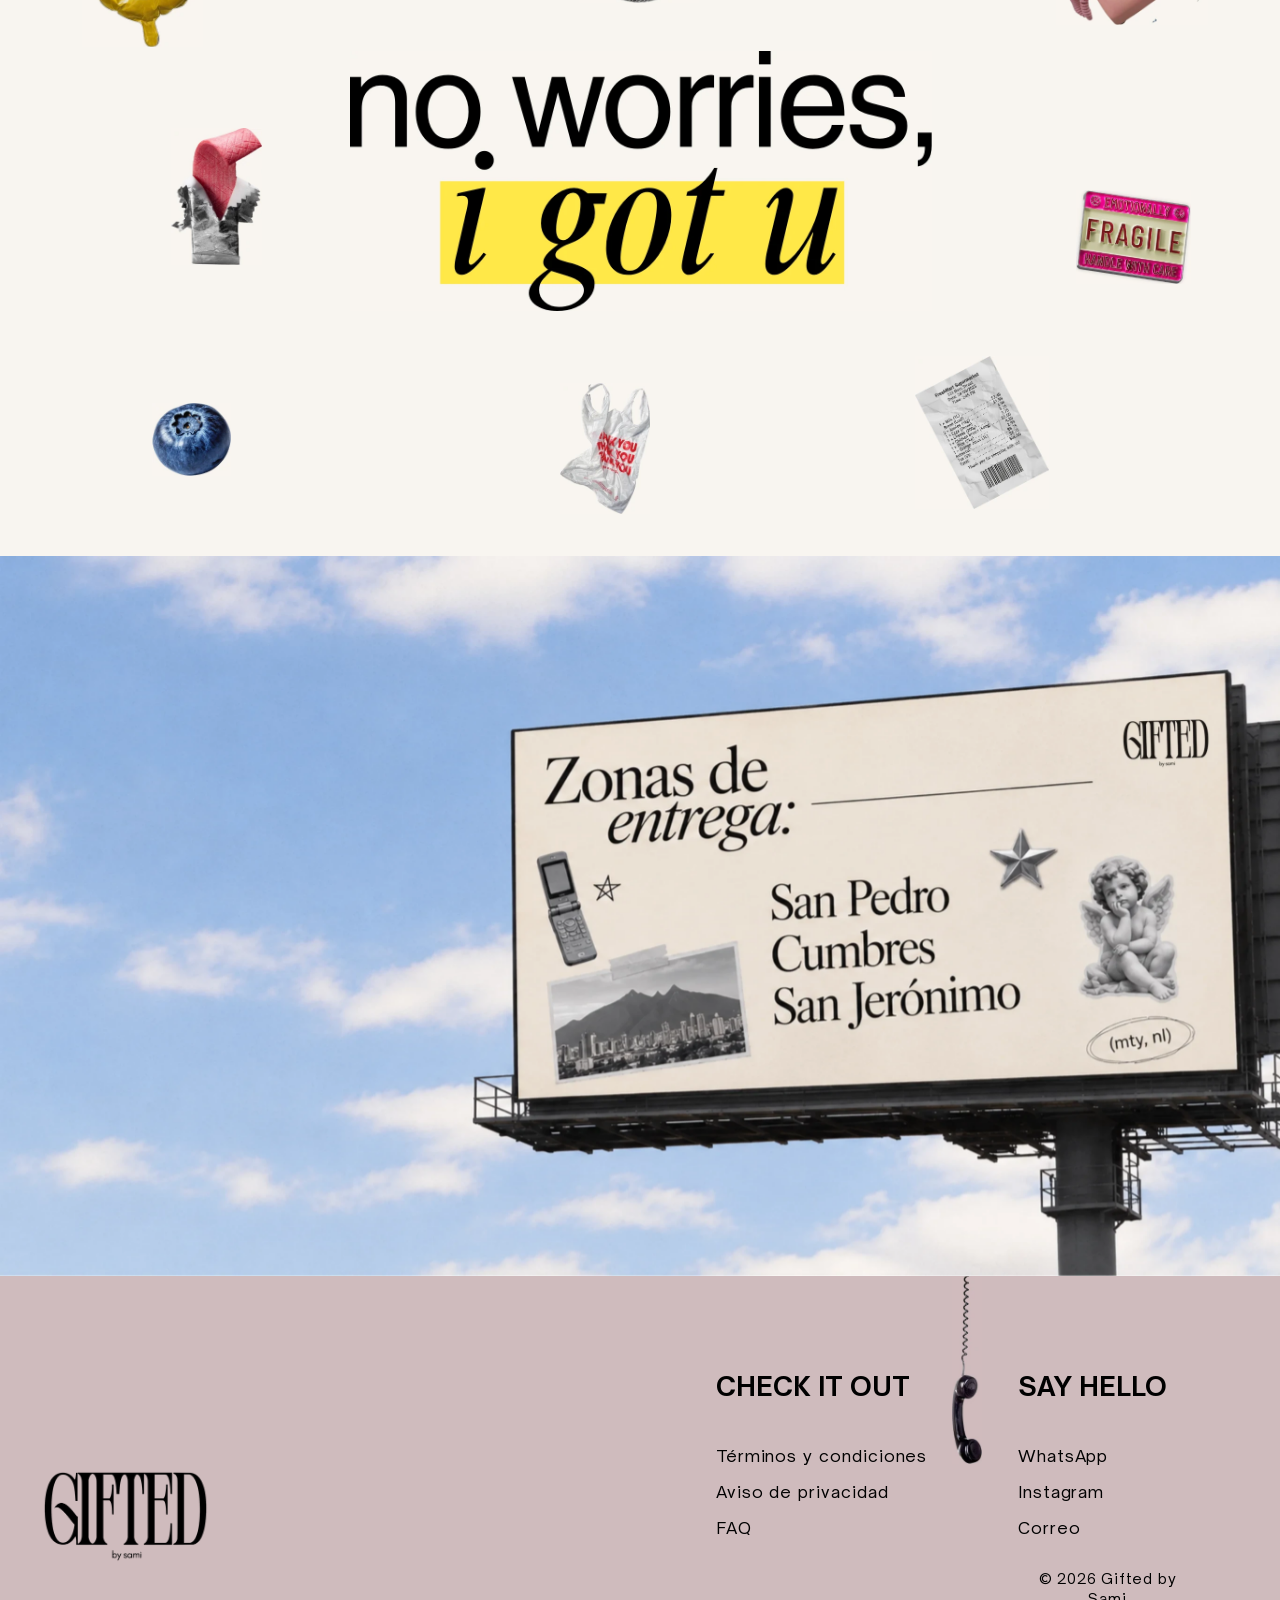
==== commit a6bb5fc3: "Logo: sustituye el logo por LogoV2 en hero, barra, pie, favicon, vista previa, cartelera e insignia " ====
--- a/index.html
+++ b/index.html
@@ -52,7 +52,7 @@
 <!-- ===== SECCIÓN: hero ===== -->
 <header class="sec hero" id="home">
   <div class="stage" style="--H:768">
-    <h1 class="abs logo" style="--x:538;--y:104;--w:290"><img src="assets/img/home-logo.webp" alt="Gifted by Sami"></h1>
+    <h1 class="abs logo" style="--x:468;--y:154;--w:430"><img src="assets/img/home-logo.webp" alt="Gifted by Sami"></h1>
     <p class="abs t lema" style="--x:376;--y:521.9;--w:613.9;--fs:16.49">Regalar bonito, sin perder tu tiempo.<br>Regalos pensados por mí: listos para llevar o hechos a tu medida.</p>
     <nav class="menu" aria-label="Principal">
       <a class="pill" style="--x:376.04;--y:652.67" href="index.html">home</a>
@@ -122,14 +122,12 @@
   <div class="stage">
     <img loading="lazy" decoding="async" class="abs f-cable" src="assets/img/footer-cable-home.webp" alt="" aria-hidden="true">
     <p class="abs t f-titulo uno">CHECK IT OUT</p>
-    <!-- [PENDIENTE: documentos de Términos y condiciones y Aviso de privacidad] -->
     <nav class="abs t uno" aria-label="Información">
-      <a href="#" data-pending="Los Términos y condiciones estarán disponibles pronto">Términos y condiciones</a>
-      <a href="#" data-pending="El Aviso de privacidad estará disponible pronto">Aviso de privacidad</a>
+      <a href="terminos.html">Términos y condiciones</a>
+      <a href="privacidad.html">Aviso de privacidad</a>
       <a href="faq.html">FAQ</a>
     </nav>
     <p class="abs t f-titulo dos">SAY HELLO</p>
-    <!-- [PENDIENTE: horario de entregas. Falta el dato y decidir dónde se muestra] -->
     <nav class="abs t dos" aria-label="Contacto">
       <a href="https://wa.me/528116873612" data-wa="footer" target="_blank" rel="noopener">WhatsApp</a>
       <a href="#" data-contacto="instagram" data-pending="El Instagram de Sami se agregará pronto">Instagram</a>
--- a/assets/css/styles.css
+++ b/assets/css/styles.css
@@ -1,6 +1,6 @@
 /* =====================================================================
    Gifted by Sami · estilos compartidos por las 4 páginas
-   (index.html = home, about.html, servicios.html, faq.html)
+   (index.html = home, about.html, servicios.html, faq.html, terminos.html, privacidad.html)
 
    Cómo funciona el escritorio: cada sección es un "escenario" (.stage)
    que reproduce la página de Canva (1366 de ancho). Cada elemento .abs
@@ -138,10 +138,26 @@
 .faq .texto ul{padding-left:1.68em;font-weight:500}
 .faq .texto a{text-decoration:underline;font-weight:600;font-style:italic;cursor:pointer}
 
+/* ===== SECCIÓN: legal (terminos.html y privacidad.html: texto corrido, no escenario de Canva) ===== */
+.legal{background:var(--papel)}
+.legal-doc{max-width:760px;margin:0 auto;padding:72px 24px 96px;font-size:17px;line-height:1.6;letter-spacing:-.01em}
+.legal h1{font-size:clamp(34px,5vw,52px);font-weight:800;line-height:1.05;letter-spacing:-.03em}
+.legal .marca{font-size:20px;font-weight:300;font-style:italic;margin:8px 0 28px}
+.legal .intro{font-size:18px}
+.legal h2{font-size:20px;font-weight:700;line-height:1.3;margin:44px 0 14px;padding-top:28px;border-top:1px solid rgba(0,0,0,.12)}
+.legal h3{font-size:17px;font-weight:700;margin:22px 0 8px}
+.legal-doc p,.legal-doc ul,.legal-doc ol{margin-bottom:12px}
+.legal-doc ul,.legal-doc ol{padding-left:1.4em}
+.legal-doc li{margin-bottom:6px}
+.legal-doc li ul{margin:6px 0 0}
+.legal-doc a{text-decoration:underline;text-underline-offset:3px}
+.legal-doc a:focus-visible{outline:3px solid var(--foco);outline-offset:2px}
+.legal .fecha{margin-top:48px;font-style:italic;color:rgba(0,0,0,.6)}
+
 /* ===== SECCIÓN: footer (igual en las 4 páginas; home usa .footer--home) ===== */
 .footer{background:var(--rosa)}
 .footer .stage{--H:370}
-.footer .f-logo{--x:86.5;--y:192;--w:123.5;display:block}
+.footer .f-logo{--x:86.5;--y:214;--w:180;display:block}
 .footer .f-cable{--x:1016.5;--y:0;--w:32.5}
 .footer .f-titulo{font-weight:700;--fs:28.8;--lh:1.73}
 .footer .f-titulo.uno{--x:758;--y:107;--w:351}
@@ -153,7 +169,7 @@
 .footer nav a:hover{border-color:var(--negro)}
 .footer .f-copy{--x:1088;--y:315;--w:187;--fs:15.2;--lh:1.4;--ls:.057em;text-align:center}
 .footer--home .stage{--H:362}
-.footer--home .f-logo{--x:46;--y:187;--w:120.5}
+.footer--home .f-logo{--x:46;--y:208;--w:176}
 .footer--home .f-cable{--x:1016;--w:32}
 .footer--home .f-titulo{--fs:28.12}
 .footer--home .f-titulo.uno{--x:763.86;--y:104.48}
@@ -189,7 +205,7 @@
 .barra--home{transform:translateY(-100%);visibility:hidden;transition:transform .35s ease,visibility 0s .35s}
 .barra--home.visible{transform:none;visibility:visible;transition:transform .35s ease}
 .barra-logo{display:block}
-.barra-logo img{height:50px;width:auto}
+.barra-logo img{height:40px;width:auto}
 .barra-menu{display:flex;align-items:center;gap:clamp(18px,3vw,40px)}
 .barra-menu a,.barra-picks-boton{font-family:inherit;font-size:17px;letter-spacing:.02em;color:var(--negro);text-decoration:none;background:none;border:0;border-bottom:1px solid transparent;padding:6px 0;cursor:pointer;transition:border-color .2s}
 .barra-menu a:hover,.barra-picks-boton:hover,.barra-menu a[aria-current="page"]{border-bottom-color:var(--negro)}
@@ -203,6 +219,7 @@
 .barra-submenu a:hover{background:rgba(0,0,0,.05)}
 .barra-boton{display:none}
 #pick-your-ticket{scroll-margin-top:calc(var(--alto-barra) + 8px)}
+#tickets .abierta{scroll-margin-top:calc(var(--alto-barra) + 16px)}
 
 /* =====================================================================
    CELULAR (menos de 820 px): una sola columna, primero la información
@@ -214,7 +231,7 @@
 
   /* móvil · hero */
   .hero .stage{align-items:center;padding:44px 20px 36px}
-  .hero .logo{width:150px;margin-bottom:26px}
+  .hero .logo{width:220px;margin-bottom:26px}
   .hero .lema{--fm:14;margin-bottom:24px}
   .hero .menu{display:flex;flex-wrap:wrap;justify-content:center;gap:10px;position:relative}
   .pill{width:80px;height:34px;font-size:15px;border-width:1.5px}
@@ -248,15 +265,15 @@
   .about .parrafo{--fm:17;margin-bottom:22px}
   .about .foto{margin:4px -20px 30px;width:calc(100% + 40px);max-width:none}
   .about .por-que{width:88%;margin:6px 0 22px}
-  .about .frase{--fm:17;margin:12px 0 8px}
-  .about .igotu{width:44%;align-self:center;margin-bottom:22px}
-  .about .insignia{width:70%;align-self:center}
+  .about .frase{--fm:17;margin:12px 0 8px;order:1}   /* order: la frase y "i got u" van debajo de la insignia */
+  .about .igotu{width:44%;align-self:center;order:1}
+  .about .insignia{width:70%;align-self:center;margin-bottom:22px}
 
   /* móvil · como-funciona */
   .como .stage{padding:36px 20px 30px}
   .como .titulo{width:78%;margin-bottom:24px}
-  .como .pasos{--fm:17;margin-bottom:10px}
-  .galleta{position:relative;width:72%;align-self:center;margin:14px 0 26px}
+  .como .pasos{--fm:17;margin-bottom:1.4em}   /* mismo espacio que entre los pasos */
+  .galleta{position:relative;width:72%;align-self:center;margin:26px 0 10px;order:1}   /* order: abajo de "¿Prefieres algo ya listo?" */
   .como .listo{--fm:17;margin-bottom:16px}
   .como .prefieres{--fm:16;text-align:left}
 
@@ -284,17 +301,21 @@
   .faq .texto{--fm:15.5}
   .faq .texto p.seis{margin-bottom:1.4em}
 
+  /* móvil · legal */
+  .legal-doc{padding:36px 20px 56px;font-size:16px}
+  .legal h2{font-size:18px;margin-top:34px;padding-top:22px}
+
   /* móvil · footer */
   .footer .stage,.footer--home .stage{padding:40px 24px 34px;gap:8px}
   .footer .f-cable{display:none}
-  .footer .f-logo{width:110px;order:3;margin-top:22px}
+  .footer .f-logo{width:160px;order:3;margin-top:22px}
   .footer .f-titulo{--fm:19;margin-top:14px}
   .footer nav{--fm:15}
   .footer .f-copy{--fm:13;text-align:left;margin-top:8px}
 
   /* móvil · barra: logo + botón ☰ que despliega el menú */
   :root{--alto-barra:58px}
-  .barra-logo img{height:42px}
+  .barra-logo img{height:34px}
   .barra-boton{display:flex;flex-direction:column;justify-content:center;gap:5px;width:44px;height:44px;padding:10px;background:none;border:0;cursor:pointer}
   .barra-boton span{display:block;height:2px;background:var(--negro);border-radius:2px;transition:transform .25s,opacity .2s}
   .barra-boton[aria-expanded="true"] span:nth-child(1){transform:translateY(7px) rotate(45deg)}
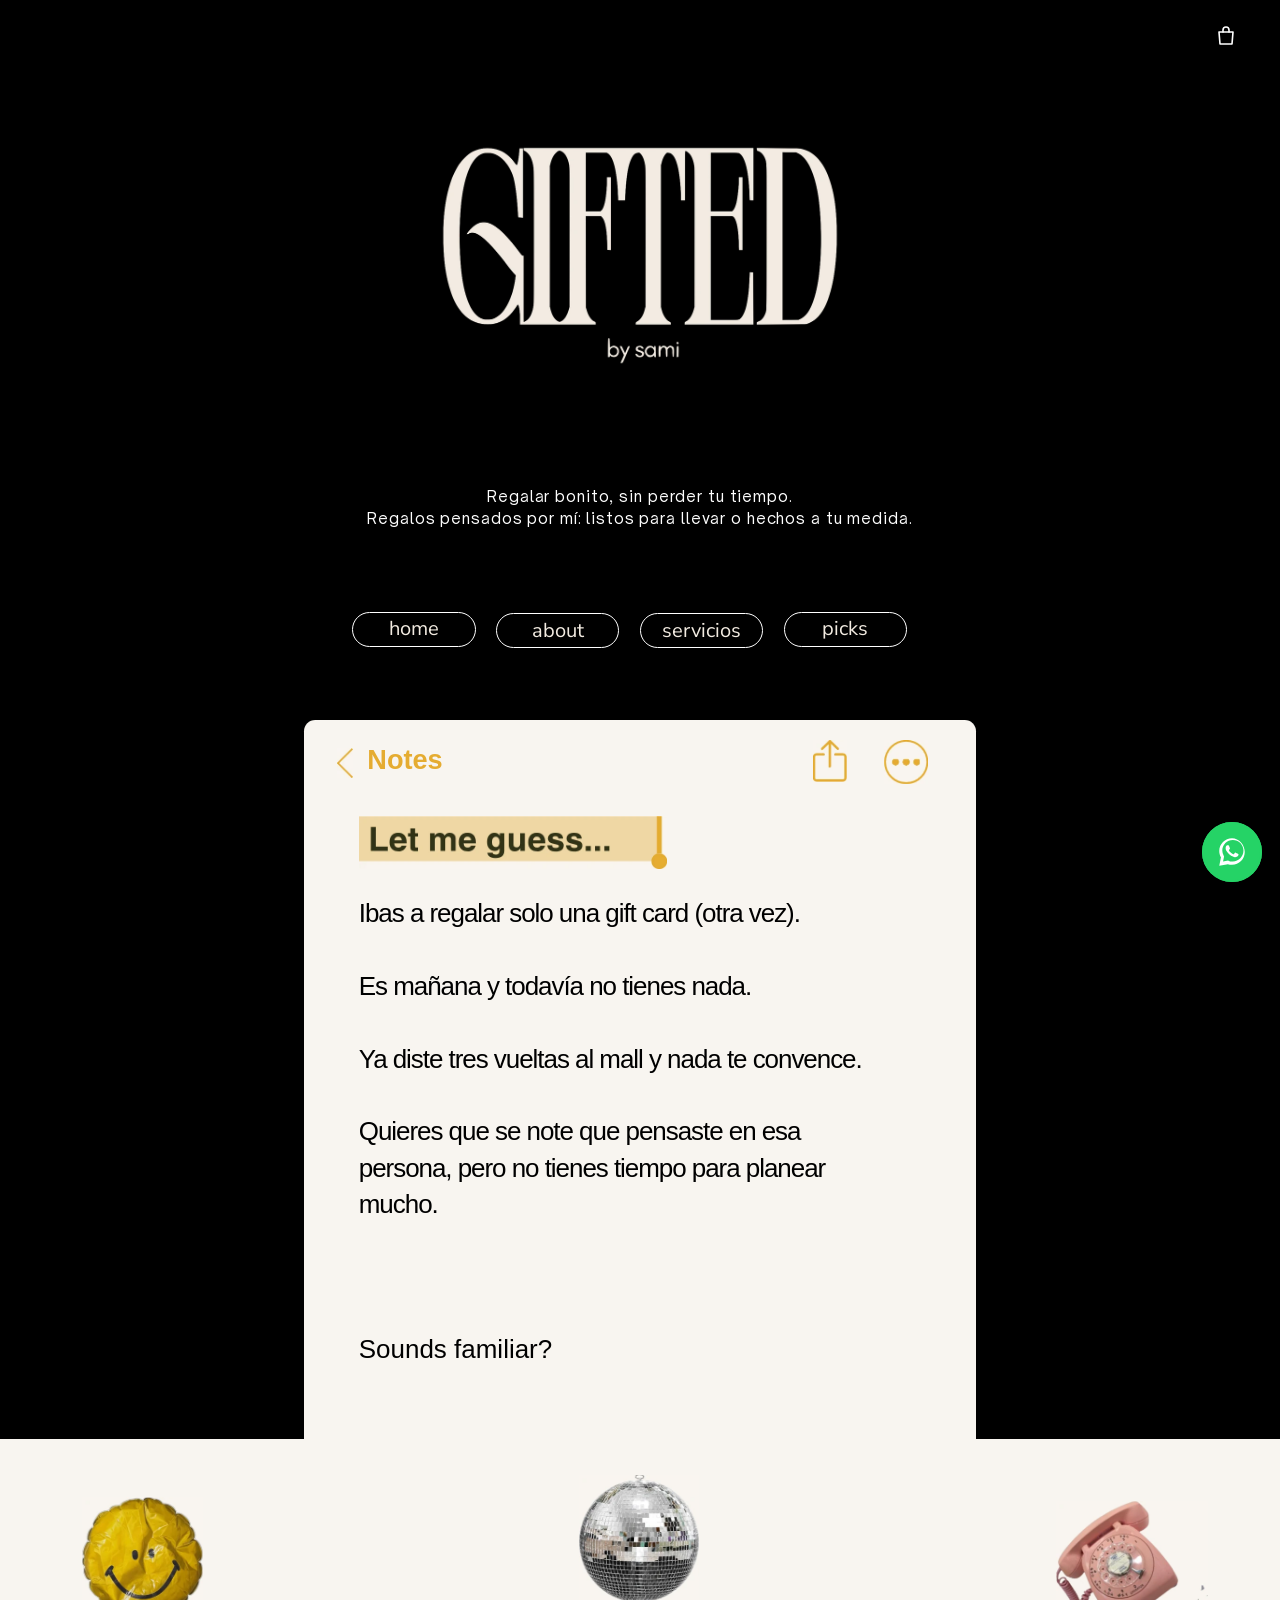
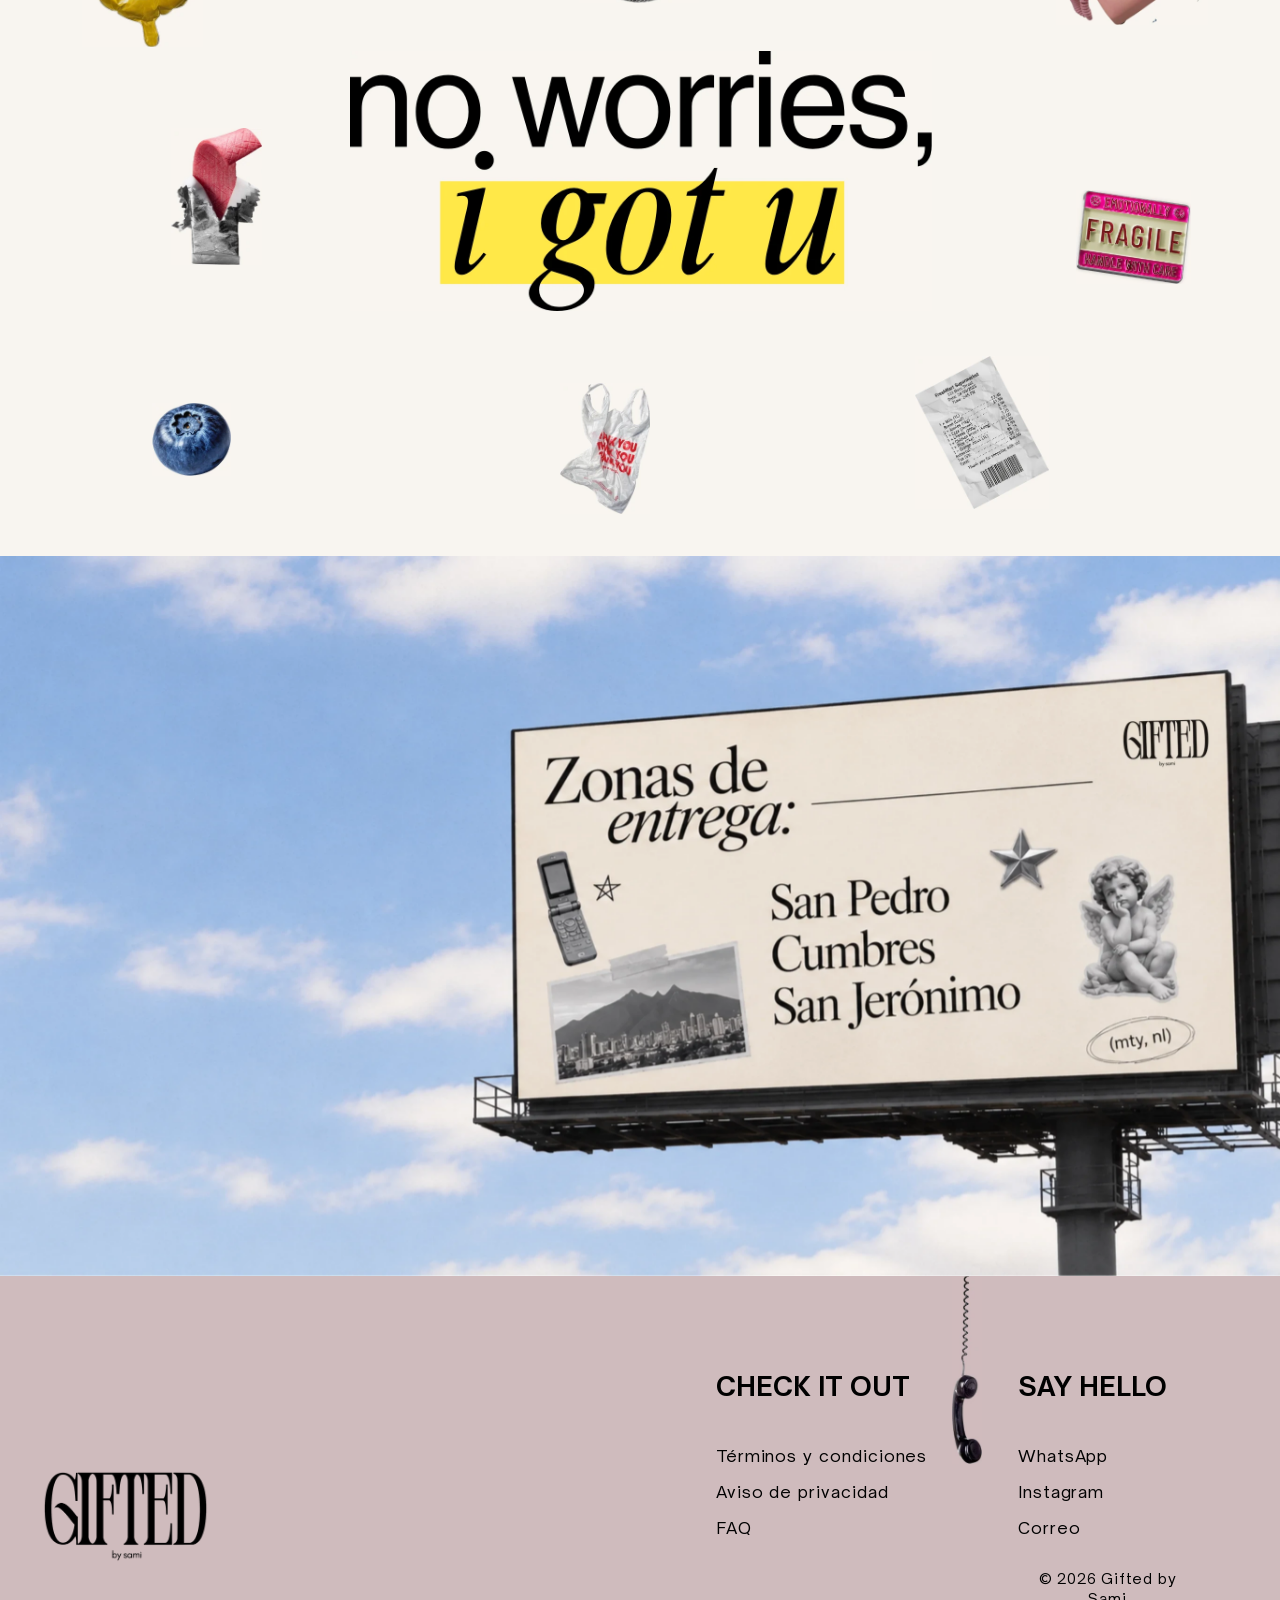
==== commit a2058a1d: "Picks: agrega tienda The Winter Collection y carrito con pedido por WhatsApp - Tienda en picks/ (hub" ====
--- a/index.html
+++ b/index.html
@@ -25,6 +25,7 @@
 <link rel="preconnect" href="https://fonts.gstatic.com" crossorigin>
 <link href="https://fonts.googleapis.com/css2?family=Nunito+Sans:wght@400&display=swap" rel="stylesheet">
 <link rel="stylesheet" href="assets/css/styles.css">
+<link rel="stylesheet" href="assets/css/tienda.css?v=20261109">
 </head>
 <body>
 
@@ -38,19 +39,21 @@
     <a href="servicios.html">servicios</a>
     <div class="barra-picks">
       <button class="barra-picks-boton" type="button" aria-expanded="false" aria-controls="barra-submenu">picks <span aria-hidden="true">▾</span></button>
-      <!-- [PENDIENTE: destino de temporada, trending y all year] -->
+      <!-- [PENDIENTE: destino propio de trending y all year; por ahora los 3 llevan a la tienda] -->
       <div class="barra-submenu" id="barra-submenu" hidden>
-        <a href="#" data-pending="Los picks de temporada estarán disponibles pronto">temporada</a>
-        <a href="#" data-pending="Los picks trending estarán disponibles pronto">trending</a>
-        <a href="#" data-pending="Los picks all year estarán disponibles pronto">all year</a>
+        <a href="picks/index.html">temporada</a>
+        <a href="picks/index.html">trending</a>
+        <a href="picks/index.html">all year</a>
       </div>
     </div>
   </nav>
+  <button class="carrito-boton" type="button" data-carrito-abrir aria-controls="carrito" aria-label="Ver carrito"><svg viewBox="0 0 24 24" aria-hidden="true" fill="none" stroke="currentColor" stroke-width="1.6" stroke-linecap="round" stroke-linejoin="round"><path d="M5 8h14l-1 12H6L5 8Z"/><path d="M9 8V6a3 3 0 0 1 6 0v2"/></svg><span class="carrito-contador" data-carrito-contador hidden>0</span></button>
 </header>
 <!-- ===== FIN: barra ===== -->
 
 <!-- ===== SECCIÓN: hero ===== -->
 <header class="sec hero" id="home">
+  <button class="carrito-boton hero-carrito" type="button" data-carrito-abrir aria-controls="carrito" aria-label="Ver carrito"><svg viewBox="0 0 24 24" aria-hidden="true" fill="none" stroke="currentColor" stroke-width="1.6" stroke-linecap="round" stroke-linejoin="round"><path d="M5 8h14l-1 12H6L5 8Z"/><path d="M9 8V6a3 3 0 0 1 6 0v2"/></svg><span class="carrito-contador" data-carrito-contador hidden>0</span></button>
   <div class="stage" style="--H:768">
     <h1 class="abs logo" style="--x:468;--y:154;--w:430"><img src="assets/img/home-logo.webp" alt="Gifted by Sami"></h1>
     <p class="abs t lema" style="--x:376;--y:521.9;--w:613.9;--fs:16.49">Regalar bonito, sin perder tu tiempo.<br>Regalos pensados por mí: listos para llevar o hechos a tu medida.</p>
@@ -59,11 +62,11 @@
       <a class="pill" style="--x:529.34;--y:653.88" href="about.html">about</a>
       <a class="pill" style="--x:682.85;--y:653.88" href="servicios.html">servicios</a>
       <button class="pill" style="--x:836.37;--y:652.67" type="button" id="boton-picks" aria-expanded="false" aria-controls="submenu-picks">picks</button>
-      <!-- [PENDIENTE: destino de temporada, trending y all year] -->
+      <!-- [PENDIENTE: destino propio de trending y all year; por ahora los 3 llevan a la tienda] -->
       <div class="submenu" id="submenu-picks" hidden>
-        <a class="pill" href="#" data-pending="Los picks de temporada estarán disponibles pronto">temporada</a>
-        <a class="pill" href="#" data-pending="Los picks trending estarán disponibles pronto">trending</a>
-        <a class="pill" href="#" data-pending="Los picks all year estarán disponibles pronto">all year</a>
+        <a class="pill" href="picks/index.html">temporada</a>
+        <a class="pill" href="picks/index.html">trending</a>
+        <a class="pill" href="picks/index.html">all year</a>
       </div>
     </nav>
   </div>
@@ -146,6 +149,8 @@
 <div class="toast" id="toast" role="status" aria-live="polite"></div>
 <!-- ===== FIN: whatsapp-flotante ===== -->
 
-<script src="assets/js/main.js"></script>
+<script src="assets/js/main.js?v=20261109"></script>
+<script src="picks/data/catalogo.js"></script>
+<script src="assets/js/carrito.js?v=20261109"></script>
 </body>
 </html>
--- a/assets/css/styles.css
+++ b/assets/css/styles.css
@@ -127,6 +127,8 @@
 .express .celular:hover{transform:translateY(-6px) rotate(-1deg)}
 .express .celular:focus-visible{outline:3px solid var(--foco);outline-offset:4px}
 .express .espacio{width:100%;aspect-ratio:1366/40}
+.express .flecha{pointer-events:none}
+.express .flecha-movil{display:none}
 
 /* ===== SECCIÓN: faq ===== */
 .faq{background:var(--papel)}
@@ -292,6 +294,9 @@
   .express .texto{--fm:16;order:-1;margin-bottom:20px}
   .express .celular{width:72%}
   .express .espacio{aspect-ratio:auto;height:30px}
+  .express .flecha{display:none}
+  .express .flecha-movil{display:block;position:relative;width:100%;height:0;z-index:2;pointer-events:none}  /* flecha curva: de "sujeto a disponibilidad" hacia el celular */
+  .express .flecha-movil img{position:absolute;right:4%;top:-30px;width:48px}
   .express .texto p:first-child{margin-top:0}
 
   /* móvil · faq */
--- a/assets/css/tienda.css
+++ b/assets/css/tienda.css
@@ -0,0 +1,275 @@
+/* =====================================================================
+   Gifted by Sami · TIENDA (picks/) y CARRITO
+   Se carga en todas las páginas (después de styles.css):
+   - CARRITO e ícono de la barra: en todas.
+   - Todo lo que empieza con .picks / .barra--picks / .footer--picks: solo en picks/.
+   Colores nuevos tomados de las láminas de la maqueta (04, 05, 06).
+   ===================================================================== */
+
+/* ===== VARIABLES DE LA TIENDA ===== */
+:root{
+  --vino:#830c0e;           /* bloque "Save the dates", pie de picks, etiquetas */
+  --beige:#e6ded0;          /* espacios de foto y caja de entregas */
+  --beige-claro:#ede6da;    /* caja "Tu logo" */
+  --borde-suave:#dcd3c4;    /* borde de los extras */
+  --amarillo:#ffe847;       /* subrayado de "i got u" */
+  --dorado:#e7b52c;         /* estrella de "Save the dates" */
+  --gris-texto:#4a4643;
+  /* Tipografías parecidas a las de la maqueta (Google Fonts, gratis; solo se cargan en picks/).
+     Fuera de picks/ el carrito usa las del sitio. */
+  --f-serif:"Instrument Serif","Times New Roman",Georgia,serif;
+  --f-tienda:"Jost",var(--f-texto);
+}
+
+/* ===== SECCIÓN: carrito-boton (ícono de bolsa en la barra; en home también en el hero) ===== */
+.carrito-boton{position:relative;display:grid;place-items:center;width:44px;height:44px;padding:0;background:none;border:0;color:inherit;cursor:pointer;border-radius:50%}
+.carrito-boton svg{width:24px;height:24px}
+.carrito-boton:focus-visible{outline:3px solid var(--foco);outline-offset:2px}
+.carrito-contador{position:absolute;top:3px;right:0;min-width:18px;height:18px;padding:0 5px;border-radius:9px;background:var(--vino);color:var(--blanco);font:600 11px/18px var(--f-texto);text-align:center;letter-spacing:0}
+.carrito-boton.rebota{animation:rebota .5s ease}
+@keyframes rebota{0%,100%{transform:scale(1)}35%{transform:scale(1.22)}65%{transform:scale(.94)}}
+/* Acomodo dentro de la barra: logo · menú · bolsa (escritorio) / logo · bolsa · ☰ (celular) */
+#barra .barra-logo{margin-right:auto}
+#barra .barra-menu{order:1}
+#barra .carrito-boton{order:2;margin-left:clamp(12px,2vw,28px);color:var(--negro)}
+#barra .barra-boton{order:3}
+/* Home: bolsa en la esquina del hero (la barra aparece hasta que bajas) */
+.hero-carrito{position:absolute;top:14px;right:clamp(14px,2.5vw,36px);z-index:6;color:var(--blanco)}
+.hero-carrito .carrito-contador{background:var(--blanco);color:var(--negro)}
+
+/* ===== SECCIÓN: carrito (panel) ===== */
+html.carrito-abierto{overflow:hidden}
+.carrito{position:fixed;inset:0;z-index:100;font-family:var(--f-tienda)}
+.carrito-fondo{position:absolute;inset:0;background:rgba(0,0,0,.42);opacity:0;transition:opacity .25s}
+.carrito-panel{position:absolute;top:0;right:0;bottom:0;width:min(440px,100%);display:flex;flex-direction:column;background:var(--crema);color:var(--negro);box-shadow:-12px 0 40px rgba(0,0,0,.18);transform:translateX(100%);transition:transform .28s cubic-bezier(.2,.7,.2,1);outline:none}
+.carrito.visible .carrito-fondo{opacity:1}
+.carrito.visible .carrito-panel{transform:none}
+.carrito-cabeza{display:flex;align-items:center;justify-content:space-between;padding:18px 20px 14px;border-bottom:1px solid rgba(0,0,0,.1)}
+.carrito-cabeza h2{font-family:var(--f-serif);font-weight:400;font-size:30px;line-height:1}
+.carrito-x{display:grid;place-items:center;width:44px;height:44px;margin-right:-10px;background:none;border:0;cursor:pointer;border-radius:50%}
+.carrito-x svg{width:22px;height:22px}
+.carrito-cuerpo{flex:1;overflow-y:auto;overscroll-behavior:contain;padding:6px 20px}
+.carrito-lista{list-style:none}
+.carrito-linea{display:grid;grid-template-columns:72px 1fr;gap:14px;padding:16px 0;border-bottom:1px solid rgba(0,0,0,.08)}
+.carrito-mini{display:block;width:72px;height:90px;object-fit:cover;background:var(--beige);border-radius:6px}
+.carrito-linea > a{text-decoration:none}
+.carrito-mini--vacia{display:flex;align-items:center;justify-content:center;padding:4px;font-size:9px;line-height:1.2;text-align:center;color:var(--gris-texto)}
+.carrito-info{min-width:0}
+.carrito-nombre{display:inline-block;font-weight:600;font-size:16px;text-decoration:none}
+.carrito-nombre:hover{text-decoration:underline}
+.carrito-col{font-size:12px;letter-spacing:.12em;text-transform:uppercase;color:var(--vino);margin-top:2px}
+.carrito-extras{list-style:none;margin-top:6px;font-size:13px;color:var(--gris-texto)}
+.carrito-extras span{white-space:nowrap}
+.carrito-logo{margin-top:6px;font-size:12px;line-height:1.35;color:var(--gris-texto)}
+.carrito-unitario{margin-top:6px;font-size:13px;color:var(--gris-texto)}
+.carrito-fila{display:flex;align-items:center;justify-content:space-between;gap:10px;margin-top:8px}
+.carrito-subtotal{font-weight:600;font-size:16px}
+.carrito-quitar{margin-top:6px;padding:4px 0;background:none;border:0;font:inherit;font-size:13px;text-decoration:underline;text-underline-offset:3px;color:var(--gris-texto);cursor:pointer}
+.carrito-pie{padding:16px 20px calc(18px + env(safe-area-inset-bottom));border-top:1px solid rgba(0,0,0,.1);background:var(--crema)}
+.carrito-total{display:flex;align-items:baseline;justify-content:space-between;gap:12px;font-size:15px;margin-bottom:8px}
+.carrito-total strong{font-size:22px;font-weight:600}
+.carrito-nota{font-size:12.5px;line-height:1.4;color:var(--gris-texto);margin-bottom:6px}
+.carrito-btn{display:flex;align-items:center;justify-content:center;gap:10px;width:100%;min-height:52px;padding:12px 20px;border-radius:999px;font:500 16px/1.2 var(--f-tienda);text-decoration:none;cursor:pointer;transition:background .2s,color .2s}
+.carrito-btn svg{width:22px;height:22px;flex:none}
+.carrito-btn--negro{background:#0b0b0b;color:var(--blanco);border:0}
+.carrito-btn--negro:hover{background:#2a2a2a}
+.carrito-btn--linea{background:none;border:1.5px solid rgba(0,0,0,.35);color:var(--negro);min-height:44px;margin-top:10px;font-size:14px}
+.carrito-btn--linea:hover{border-color:var(--negro)}
+.carrito-enviar{margin-top:12px}
+.carrito-vacio{padding:48px 4px;text-align:center}
+.carrito-vacio-titulo{font-family:var(--f-serif);font-size:30px;line-height:1.1;margin-bottom:10px}
+.carrito-vacio p{color:var(--gris-texto);margin-bottom:24px}
+.carrito a:focus-visible,.carrito button:focus-visible{outline:3px solid var(--foco);outline-offset:2px}
+/* Aviso "Agregado al carrito" */
+.carrito-aviso{position:fixed;left:50%;bottom:92px;z-index:90;display:flex;align-items:center;gap:14px;max-width:calc(100% - 32px);padding:10px 10px 10px 20px;border-radius:999px;background:var(--negro);color:var(--blanco);font:500 14px/1.3 var(--f-tienda);box-shadow:0 10px 30px rgba(0,0,0,.25);transform:translate(-50%,20px);opacity:0;pointer-events:none;transition:.3s}
+.carrito-aviso.visible{transform:translate(-50%,0);opacity:1;pointer-events:auto}
+.carrito-aviso-ver{padding:8px 16px;border-radius:999px;border:0;background:var(--blanco);color:var(--negro);font:600 13px/1 var(--f-tienda);cursor:pointer;white-space:nowrap}
+.carrito-aviso-ver:focus-visible{outline:3px solid var(--foco);outline-offset:2px}
+/* Selector de cantidad (ficha de producto y carrito) */
+.cantidad{display:inline-flex;align-items:center;border:1.5px solid var(--negro);border-radius:999px;height:52px}
+.cantidad button{width:48px;height:100%;background:none;border:0;font:500 22px/1 var(--f-tienda);cursor:pointer;border-radius:999px}
+.cantidad button:disabled{opacity:.3;cursor:default}
+.cantidad button:focus-visible{outline:3px solid var(--foco);outline-offset:-3px}
+.cantidad span,.cantidad output{min-width:28px;text-align:center;font:600 17px/1 var(--f-tienda)}
+.cantidad--chica{height:36px}
+.cantidad--chica button{width:36px;font-size:18px}
+.cantidad--chica span{font-size:14px;min-width:22px}
+
+/* ===== SECCIÓN: barra--picks (barra negra de la maqueta, solo en picks/) ===== */
+.barra--picks{background:var(--negro);border-bottom:0}
+.barra--picks .barra-logo img{filter:invert(1)}
+.barra--picks .barra-menu a,.barra--picks .barra-picks-boton{color:var(--blanco)}
+.barra--picks .barra-menu a:hover,.barra--picks .barra-picks-boton:hover,.barra--picks .barra-menu a[aria-current="page"]{border-bottom-color:var(--blanco)}
+.barra--picks .barra-submenu{background:var(--negro);border-color:rgba(255,255,255,.2)}
+.barra--picks .barra-submenu a:hover{background:rgba(255,255,255,.1)}
+#barra.barra--picks .carrito-boton{color:var(--blanco)}
+.barra--picks .carrito-contador{background:var(--blanco);color:var(--negro)}
+
+/* ===== SECCIÓN: footer--picks (pie vino de la maqueta, solo en picks/) ===== */
+.footer--picks{background:var(--vino);color:var(--blanco)}
+.footer--picks nav a:hover{border-color:var(--blanco)}
+.footer--picks .f-logo img{filter:invert(1)}
+.footer--picks .f-cable{--x:1008.75;--w:48}   /* teléfono recortado sobre fondo vino (picks-footer-cable.png) */
+
+/* ===== SECCIÓN: picks · base ===== */
+.picks-pagina{background:var(--crema)}
+.picks{background:var(--crema);color:#151414;font-family:var(--f-tienda)}
+.picks a:focus-visible,.picks button:focus-visible,.picks input:focus-visible+.extra-caja{outline:3px solid var(--foco);outline-offset:3px}
+.envoltura{width:min(1200px,100% - 32px);margin-inline:auto}
+.etiqueta{font:700 11px/1.35 var(--f-tienda);letter-spacing:.16em;text-transform:uppercase;color:var(--vino)}
+.serif{font-family:var(--f-serif);font-weight:400;letter-spacing:-.01em}
+.foto-vacia{display:flex;align-items:center;justify-content:center;padding:12px;background:var(--beige);color:#2b2826;font:400 14px/1.3 var(--f-tienda);text-align:center}
+
+/* ===== SECCIÓN: picks-hero (encaje, adornos, título y regreso) ===== */
+.picks-encaje{height:clamp(14px,2.6vw,36px);background:url(../img/picks-encaje.png) repeat-x left top / auto 100%}
+.picks-hero{position:relative;padding:clamp(108px,15vw,150px) 16px clamp(96px,14vw,210px);text-align:center;overflow:hidden}
+.picks-hero h1{font-family:var(--f-serif);font-style:italic;font-weight:400;font-size:clamp(36px,6.4vw,88px);line-height:1;letter-spacing:-.01em;position:relative;z-index:1}
+.picks-hero .lema{font-family:var(--f-serif);color:var(--vino);font-size:clamp(19px,2.9vw,36px);line-height:1.1;margin-top:clamp(8px,1.2vw,18px);position:relative;z-index:1}
+.adorno{position:absolute;height:auto;pointer-events:none;user-select:none}
+.adorno.farol{left:clamp(14px,8.5vw,140px);top:0;width:clamp(38px,6.4vw,92px)}
+.adorno.reloj{right:clamp(14px,6.5vw,110px);top:clamp(26px,3.6vw,52px);width:clamp(40px,6.8vw,98px)}
+.adorno.with-love{left:clamp(26px,16vw,250px);bottom:clamp(48px,6vw,86px);width:clamp(52px,8.5vw,122px)}
+.adorno.mono{left:50%;transform:translateX(-50%);bottom:clamp(30px,3vw,44px);width:clamp(48px,7.4vw,106px)}
+.adorno.cascanueces{right:clamp(30px,13vw,210px);bottom:clamp(40px,5.5vw,80px);width:clamp(32px,5vw,72px)}
+.volver{position:absolute;left:clamp(12px,2.5vw,36px);bottom:12px;z-index:2;display:inline-flex;align-items:center;gap:6px;padding:8px 10px;font:400 clamp(14px,1.6vw,20px)/1 var(--f-tienda);color:#2b2826;text-decoration:none;border-radius:6px}
+.volver:hover{text-decoration:underline;text-underline-offset:4px}
+
+/* ===== SECCIÓN: hub (picks/index.html) ===== */
+.hub{padding:clamp(28px,4vw,56px) 0 clamp(48px,7vw,96px)}
+.hub-grid{display:grid;grid-template-columns:1fr 1fr;gap:36px 16px}
+.coleccion-tarjeta{display:flex;flex-direction:column;color:inherit;text-decoration:none}
+.coleccion-tarjeta .foto{aspect-ratio:6/5;width:100%;object-fit:cover;background:var(--beige)}
+.coleccion-tarjeta .etiqueta{margin-top:14px;font-size:9.5px}
+.coleccion-tarjeta .titulo{display:flex;align-items:center;justify-content:space-between;gap:8px;margin-top:6px;font-family:var(--f-serif);font-size:clamp(21px,3.4vw,40px);line-height:1.05}
+.coleccion-tarjeta .flecha{flex:none;width:clamp(18px,3vw,40px);transition:transform .2s}
+.coleccion-tarjeta:hover .flecha{transform:translateX(5px)}
+.coleccion-tarjeta:hover .titulo span{text-decoration:underline;text-decoration-thickness:1px;text-underline-offset:6px}
+.coleccion-tarjeta .tagline{margin-top:6px;font-family:var(--f-serif);font-style:italic;font-size:clamp(15px,2.2vw,24px);line-height:1.25}
+.coleccion-tarjeta .etiqueta.edicion{margin-top:10px}
+.hub-pasos{align-self:start;padding-top:4px}
+.hub-pasos h2{font-family:var(--f-serif);font-weight:400;font-size:clamp(23px,3.4vw,42px);line-height:1.15}
+.hub-pasos .pasos{list-style:none;margin-top:18px;display:flex;flex-direction:column;gap:16px}
+.hub-pasos .pasos li{display:grid;grid-template-columns:auto 1fr;gap:10px;align-items:start;font-size:clamp(12.5px,1.5vw,16px);line-height:1.4}
+.hub-pasos .pasos .num{display:grid;place-items:center;width:clamp(24px,3vw,36px);aspect-ratio:1;border-radius:50%;background:var(--vino);color:var(--blanco);font-weight:600;font-size:.95em}
+.hub-pasos .pasos b{font-weight:600}
+.i-got-u{display:inline-block;margin-top:22px;margin-left:clamp(0px,8vw,100px);font-family:var(--f-serif);font-style:italic;font-size:clamp(28px,4.6vw,58px);line-height:.95;background:linear-gradient(transparent 32%,var(--amarillo) 32%,var(--amarillo) 88%,transparent 88%);padding:0 .08em}
+.hub-grid .fechas{grid-column:1 / -1;margin-top:20px}
+
+/* ===== SECCIÓN: fechas ("Save the dates") ===== */
+.fechas{background:var(--vino);color:var(--blanco);border-radius:clamp(32px,5vw,64px);padding:clamp(30px,5vw,64px) clamp(22px,5.5vw,76px) clamp(30px,5vw,70px)}
+.fechas-titulo{display:flex;align-items:center;gap:12px;font-family:var(--f-serif);font-weight:400;font-size:clamp(38px,5.4vw,72px);line-height:1}
+.fechas-titulo svg{width:clamp(30px,4vw,56px);height:auto;flex:none}
+.fechas-intro{margin-top:14px;max-width:34em;font-weight:300;font-size:clamp(13px,1.4vw,16px);letter-spacing:.16em;line-height:1.6}
+.fechas-grupo{margin-top:clamp(22px,2.6vw,34px);padding-top:clamp(18px,2.2vw,28px);border-top:1px solid rgba(255,255,255,.75)}
+.fechas-grupo h3{font-family:var(--f-serif);font-weight:400;font-size:clamp(28px,3.4vw,44px);line-height:1}
+.fechas-filas{margin-top:clamp(14px,1.6vw,22px);display:grid;grid-template-columns:auto 1fr;gap:6px 16px;font-size:clamp(11.5px,1.25vw,15px);letter-spacing:.14em}
+.fechas-filas dt{font-weight:300;text-transform:uppercase;white-space:nowrap}
+.fechas-filas dd{font-weight:600;text-align:right}
+.fechas-filas.minus dt{text-transform:none;white-space:normal}
+.fechas-solo{width:min(680px,100% - 32px);margin:clamp(40px,6vw,80px) auto clamp(56px,8vw,110px)}
+
+/* ===== SECCIÓN: coleccion (picks/coleccion.html) ===== */
+.col-banner{display:block;width:100%;aspect-ratio:21/9;max-height:520px;object-fit:cover;background:var(--beige)}
+.col-banner.foto-vacia{display:flex}
+.col-info{padding:clamp(18px,2.4vw,32px) 0 0}
+.col-info h1{font-family:var(--f-serif);font-weight:400;font-size:clamp(38px,5vw,68px);line-height:1.05;margin-top:6px}
+.col-info .edicion{margin-top:8px}
+.col-info .tagline{margin-top:10px;font-family:var(--f-serif);font-style:italic;font-size:clamp(21px,2.6vw,34px);line-height:1.2}
+.productos{display:grid;grid-template-columns:1fr 1fr;gap:32px 16px;margin-top:clamp(32px,5vw,64px)}
+.producto-tarjeta{display:flex;flex-direction:column;color:inherit;text-decoration:none;position:relative}
+.producto-tarjeta .foto{width:100%;aspect-ratio:4/5;object-fit:cover;background:var(--beige)}
+.producto-tarjeta h2{margin-top:12px;font:600 clamp(16px,1.7vw,20px)/1.25 var(--f-tienda)}
+.producto-tarjeta .precio{margin-top:4px;font:400 clamp(16px,1.6vw,19px)/1.2 var(--f-tienda)}
+.producto-tarjeta .ver{margin-top:6px;font-size:15px;text-decoration:underline;text-underline-offset:4px;width:fit-content}
+.producto-tarjeta:hover h2{text-decoration:underline;text-underline-offset:4px}
+.sello-agotado{position:absolute;top:10px;left:10px;padding:5px 10px;border-radius:999px;background:var(--negro);color:var(--blanco);font:600 11px/1 var(--f-tienda);letter-spacing:.12em;text-transform:uppercase}
+
+/* ===== SECCIÓN: producto (picks/producto.html) ===== */
+.ficha{display:grid;grid-template-columns:minmax(0,1fr)}
+.galeria{position:relative;background:var(--beige)}
+.galeria-pista{display:flex;overflow-x:auto;scroll-snap-type:x mandatory;scrollbar-width:none;-webkit-overflow-scrolling:touch}
+.galeria-pista::-webkit-scrollbar{display:none}
+.galeria-pista > *{flex:0 0 100%;scroll-snap-align:start;aspect-ratio:4/5;width:100%;object-fit:cover}
+.galeria-puntos{position:absolute;left:0;right:0;bottom:14px;display:flex;justify-content:center;gap:4px}
+.galeria-puntos button{width:24px;height:24px;padding:0;border:0;background:none;cursor:pointer;display:grid;place-items:center}
+.galeria-puntos button::before{content:"";width:9px;height:9px;border-radius:50%;background:rgba(0,0,0,.25);transition:background .2s}
+.galeria-puntos button[aria-current="true"]::before{background:#151414}
+.galeria-flecha{position:absolute;top:50%;transform:translateY(-50%);width:44px;height:44px;border-radius:50%;border:0;background:rgba(248,245,240,.9);display:none;place-items:center;cursor:pointer;font-size:20px;box-shadow:0 4px 14px rgba(0,0,0,.12)}
+.galeria-flecha.ant{left:14px}.galeria-flecha.sig{right:14px}
+.ficha-info{padding:clamp(24px,3vw,40px) 16px 0}
+.ficha-info h1{display:flex;flex-wrap:wrap;align-items:baseline;gap:6px 20px;margin-top:8px;font-family:var(--f-serif);font-weight:400;font-size:clamp(40px,4.6vw,60px);line-height:1.05}
+.ficha-info h1 .precio{font:700 clamp(18px,1.8vw,22px)/1 var(--f-tienda);letter-spacing:0}
+.ficha-info .tagline{margin-top:10px;font-family:var(--f-serif);font-style:italic;font-size:clamp(22px,2.4vw,30px);line-height:1.2}
+.ficha-info .descripcion{margin-top:10px;font-weight:300;font-size:15.5px;letter-spacing:.06em;line-height:1.5}
+.ficha-info .edicion{margin-top:8px}
+.bloque-titulo{font:600 15px/1.3 var(--f-tienda);letter-spacing:.08em}
+.incluye{margin-top:28px}
+.incluye ul{list-style:none;margin-top:8px}
+.incluye li{position:relative;padding-left:16px;font-weight:300;font-size:15px;letter-spacing:.07em;line-height:1.55;margin-bottom:4px}
+.incluye li::before{content:"·";position:absolute;left:2px;font-weight:600}
+.extras{margin-top:30px;border:0}
+.extras legend{padding:0}
+.extras-lista{display:flex;flex-direction:column;gap:12px;margin-top:14px;max-width:480px}
+.extra{position:relative;display:block;cursor:pointer}
+.extra input{position:absolute;opacity:0;width:1px;height:1px}
+.extra-caja{display:grid;grid-template-columns:22px 1fr;gap:12px;padding:16px 18px;background:var(--blanco);border:1.5px solid var(--borde-suave);border-radius:14px;transition:border-color .2s,box-shadow .2s}
+.extra-caja::before{content:"";width:20px;height:20px;margin-top:1px;border:1.5px solid #6f6a64;border-radius:4px;background:var(--blanco) no-repeat center / 14px}
+.extra input:checked + .extra-caja{border-color:#151414;box-shadow:0 0 0 1px #151414}
+.extra input:checked + .extra-caja::before{background-color:#151414;border-color:#151414;background-image:url("data:image/svg+xml,%3Csvg xmlns='http://www.w3.org/2000/svg' viewBox='0 0 24 24' fill='none' stroke='white' stroke-width='3' stroke-linecap='round' stroke-linejoin='round'%3E%3Cpath d='M5 12.5l4.5 4.5L19 7'/%3E%3C/svg%3E")}
+.extra-nombre{font:500 16px/1.35 var(--f-tienda)}
+.extra-detalle{display:block;font-size:13px;color:var(--gris-texto);margin-top:2px}
+.extra-nota{display:block;font-size:13.5px;line-height:1.45;color:var(--gris-texto);margin-top:4px}
+.tu-logo{margin-top:28px;max-width:480px;padding:18px 20px;background:var(--beige-claro);border-radius:14px}
+.tu-logo h2{font:600 17px/1.3 var(--f-tienda)}
+.tu-logo p{margin-top:6px;font-size:14.5px;line-height:1.5;color:#3a3633}
+.tu-logo .aviso-corp{font-weight:600;color:var(--vino)}
+.ficha-cantidad{display:flex;align-items:center;gap:28px;margin-top:32px}
+.entregas{margin-top:32px;padding:clamp(20px,2.4vw,30px) clamp(22px,3vw,40px);background:var(--beige);border-radius:clamp(26px,3vw,40px)}
+.entregas h2{font:600 16px/1.35 var(--f-tienda);letter-spacing:.08em}
+.entregas p{margin-top:10px;font-weight:300;font-size:15px;letter-spacing:.08em;line-height:1.5;max-width:26em}
+.ficha-accion{margin:32px 0 0;text-align:center}
+.boton-agregar{display:flex;align-items:center;justify-content:center;gap:12px;width:100%;max-width:440px;min-height:58px;margin:0 auto;padding:14px 24px;border:0;border-radius:999px;background:#0b0b0b;color:var(--blanco);font:500 19px/1.2 var(--f-tienda);cursor:pointer;transition:background .2s,transform .1s}
+.boton-agregar:hover{background:#2a2a2a}
+.boton-agregar:active{transform:scale(.98)}
+.boton-agregar svg{width:24px;height:24px}
+.ficha-accion .nota{margin-top:12px;font-weight:300;font-size:14px;letter-spacing:.1em}
+.ficha-accion .nota + .nota{margin-top:4px;letter-spacing:.04em;color:var(--gris-texto)}
+.agotado-caja{max-width:440px;margin:0 auto;padding:16px 20px;border:1.5px dashed rgba(0,0,0,.3);border-radius:999px;font-weight:500}
+.ficha-fin{height:clamp(56px,8vw,110px)}
+
+/* Mensaje cuando no existe la colección o el producto */
+.no-encontrado{padding:clamp(48px,8vw,110px) 16px;text-align:center}
+.no-encontrado h1{font-family:var(--f-serif);font-weight:400;font-size:clamp(34px,4.4vw,56px);line-height:1.1}
+.no-encontrado p{margin:12px auto 28px;max-width:30em;color:var(--gris-texto)}
+.no-encontrado a{display:inline-flex;padding:14px 28px;border-radius:999px;background:#0b0b0b;color:var(--blanco);text-decoration:none;font-weight:500}
+
+/* ===== ESCRITORIO (820 px en adelante) ===== */
+@media (min-width:820px){
+  .hub-grid{grid-template-columns:repeat(3,1fr);gap:56px 36px}
+  .coleccion-tarjeta .etiqueta{font-size:11px}
+  .hub-pasos{grid-column:1;grid-row:2;padding-top:20px}
+  .hub-grid .fechas{grid-column:2 / 4;grid-row:2;margin-top:0}
+  .productos{grid-template-columns:repeat(var(--cols,3),1fr);gap:48px 28px}
+  .ficha{grid-template-columns:minmax(0,1.05fr) minmax(0,1fr);gap:clamp(32px,4vw,64px);width:min(1200px,100% - 48px);margin:clamp(24px,3vw,40px) auto 0;align-items:start}
+  .galeria{position:sticky;top:calc(var(--alto-barra) + 24px);border-radius:4px;overflow:hidden}
+  .galeria-flecha{display:grid}
+  .galeria-flecha[hidden]{display:none}
+  .ficha-info{padding:0}
+  .ficha-accion{text-align:left}
+  .boton-agregar,.agotado-caja{margin:0}
+  .ficha-accion .nota{padding-left:24px}
+}
+@media (max-width:819px){
+  /* móvil · picks: el menú desplegable de la barra negra también es negro */
+  .barra--picks .barra-boton span{background:var(--blanco)}
+  .barra--picks .barra-menu{background:var(--negro);border-bottom-color:rgba(255,255,255,.15)}
+  .barra--picks .barra-submenu{background:none}
+  /* móvil · fechas: filas largas (corporativos) en dos renglones, sin partir el texto */
+  .fechas-filas.minus{grid-template-columns:1fr;gap:2px}
+  .fechas-filas.minus dd{text-align:left;margin-bottom:10px}
+}
+@media (prefers-reduced-motion:reduce){
+  .carrito-panel,.carrito-fondo,.carrito-aviso{transition:none}
+  .carrito-boton.rebota{animation:none}
+  .galeria-pista{scroll-behavior:auto}
+}
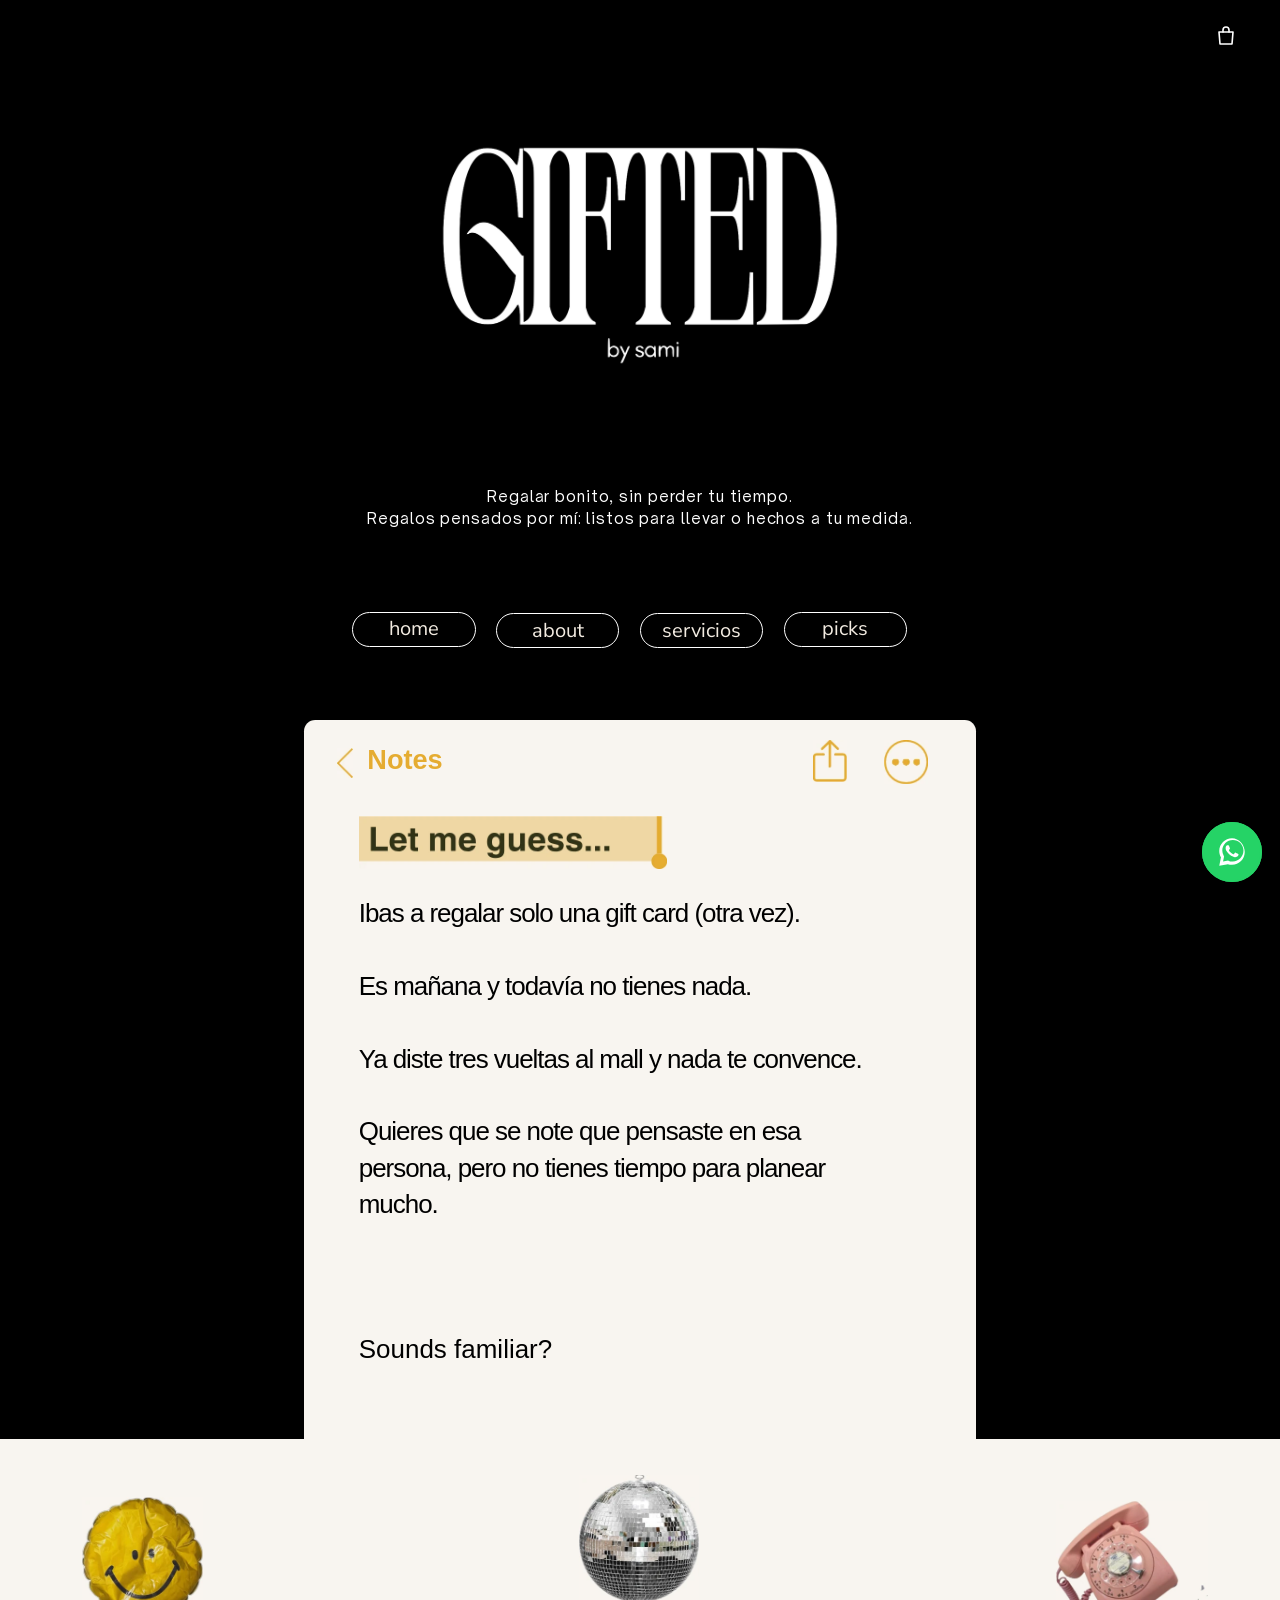
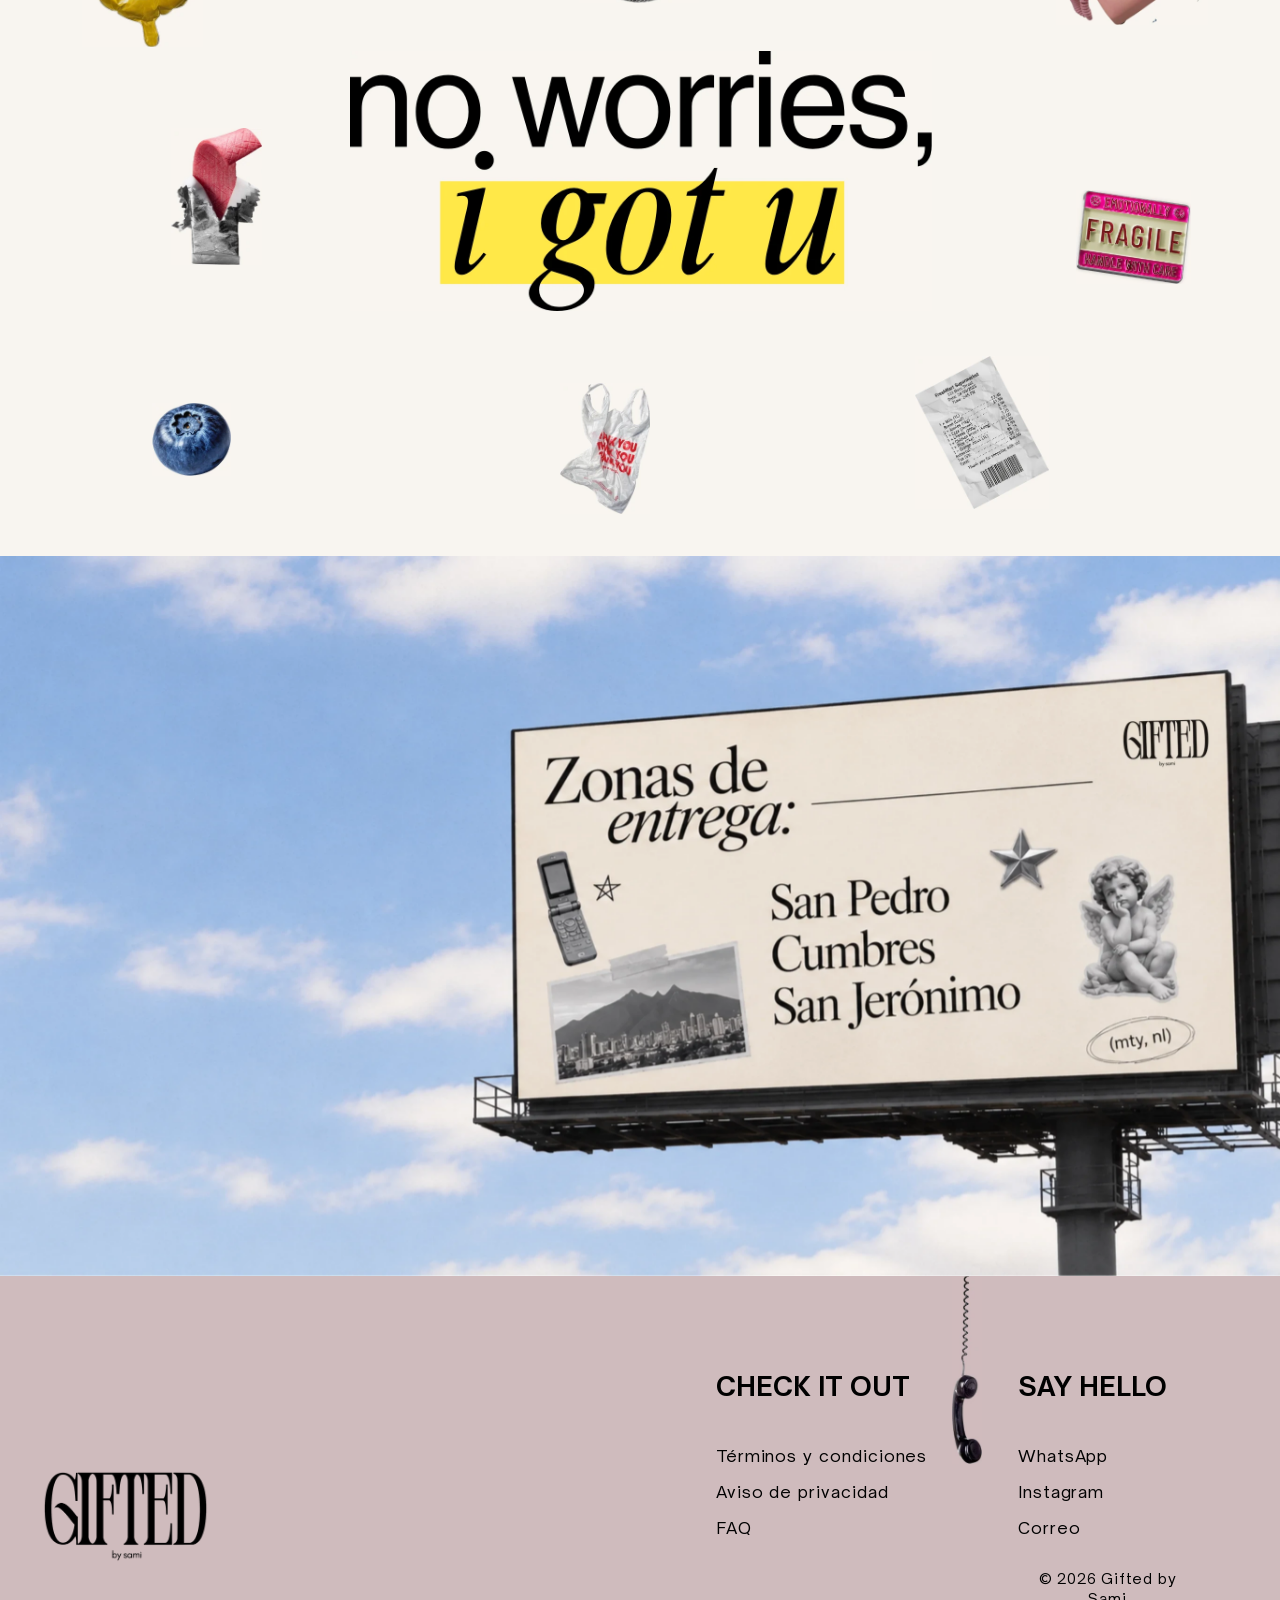
==== commit cb0975b7: "Hero: logo del inicio en blanco puro en lugar de hueso Co-Authored-By: Claude Opus 5.5 <noreply@anth" ====
--- a/index.html
+++ b/index.html
@@ -24,8 +24,8 @@
 <link rel="preconnect" href="https://fonts.googleapis.com">
 <link rel="preconnect" href="https://fonts.gstatic.com" crossorigin>
 <link href="https://fonts.googleapis.com/css2?family=Nunito+Sans:wght@400&display=swap" rel="stylesheet">
-<link rel="stylesheet" href="assets/css/styles.css">
-<link rel="stylesheet" href="assets/css/tienda.css?v=20261109">
+<link rel="stylesheet" href="assets/css/styles.css?v=20261109c">
+<link rel="stylesheet" href="assets/css/tienda.css?v=20261109b">
 </head>
 <body>
 
--- a/assets/css/styles.css
+++ b/assets/css/styles.css
@@ -59,6 +59,7 @@
 /* ===== SECCIÓN: hero (home) ===== */
 .hero{background:var(--negro);z-index:3}
 .hero .stage{overflow:visible}
+.hero .logo img{filter:brightness(0) invert(1)}  /* el logo viene en color hueso (#F3EBE2): así se ve blanco puro */
 .hero .lema{color:var(--blanco);text-align:center;--lh:1.4;--ls:.057em}
 .hero .menu{display:contents}
 .pill{position:absolute;left:calc(var(--x) / var(--W) * 100%);top:calc(var(--y) / var(--H) * 100%);width:calc(131.5 / var(--W) * 100%);height:calc(37.3 / var(--H) * 100%);display:flex;align-items:center;justify-content:center;border:calc(1.6 * var(--k)) solid var(--blanco);border-radius:999px;background:none;color:var(--hueso);font-family:var(--f-menu);font-weight:400;font-size:calc(21.47 * var(--k));line-height:1.05;text-decoration:none;cursor:pointer;transition:background .2s,color .2s}
@@ -199,26 +200,26 @@
 .submenu:not([hidden]){animation:desplegar .22s ease-out}
 @keyframes desplegar{from{opacity:0;transform:translateY(-6px)}to{opacity:1;transform:none}}
 
-/* ===== SECCIÓN: barra (menú fijo arriba, igual en las 4 páginas) ===== */
+/* ===== SECCIÓN: barra (menú fijo arriba, igual en todas las páginas; negra como la de picks/) ===== */
 /* En about, servicios y FAQ se ve desde el inicio (body.con-barra). En home aparece al bajar (.barra--home). */
 :root{--alto-barra:68px}
 body.con-barra{padding-top:var(--alto-barra)}
-.barra{position:fixed;top:0;left:0;right:0;height:var(--alto-barra);z-index:40;display:flex;align-items:center;justify-content:space-between;padding:0 clamp(16px,3vw,40px);background:var(--crema);border-bottom:1px solid rgba(0,0,0,.12);font-family:var(--f-menu)}
+.barra{position:fixed;top:0;left:0;right:0;height:var(--alto-barra);z-index:40;display:flex;align-items:center;justify-content:space-between;padding:0 clamp(16px,3vw,40px);background:var(--negro);border-bottom:0;font-family:var(--f-menu)}
 .barra--home{transform:translateY(-100%);visibility:hidden;transition:transform .35s ease,visibility 0s .35s}
 .barra--home.visible{transform:none;visibility:visible;transition:transform .35s ease}
 .barra-logo{display:block}
-.barra-logo img{height:40px;width:auto}
+.barra-logo img{height:40px;width:auto;filter:invert(1)}  /* logo negro → blanco */
 .barra-menu{display:flex;align-items:center;gap:clamp(18px,3vw,40px)}
-.barra-menu a,.barra-picks-boton{font-family:inherit;font-size:17px;letter-spacing:.02em;color:var(--negro);text-decoration:none;background:none;border:0;border-bottom:1px solid transparent;padding:6px 0;cursor:pointer;transition:border-color .2s}
-.barra-menu a:hover,.barra-picks-boton:hover,.barra-menu a[aria-current="page"]{border-bottom-color:var(--negro)}
+.barra-menu a,.barra-picks-boton{font-family:inherit;font-size:17px;letter-spacing:.02em;color:var(--blanco);text-decoration:none;background:none;border:0;border-bottom:1px solid transparent;padding:6px 0;cursor:pointer;transition:border-color .2s}
+.barra-menu a:hover,.barra-picks-boton:hover,.barra-menu a[aria-current="page"]{border-bottom-color:var(--blanco)}
 .barra-menu a:focus-visible,.barra-picks-boton:focus-visible,.barra-logo:focus-visible,.barra-boton:focus-visible{outline:3px solid var(--foco);outline-offset:3px}
 .barra-picks{position:relative}
 .barra-picks-boton span{display:inline-block;font-size:.75em;transition:transform .2s}
 .barra-picks-boton[aria-expanded="true"] span{transform:rotate(180deg)}
-.barra-submenu{position:absolute;right:-16px;top:calc(100% + 16px);min-width:150px;display:flex;flex-direction:column;padding:8px 0;background:var(--crema);border:1px solid rgba(0,0,0,.12);border-radius:10px;box-shadow:0 10px 24px rgba(0,0,0,.08)}
+.barra-submenu{position:absolute;right:-16px;top:calc(100% + 16px);min-width:150px;display:flex;flex-direction:column;padding:8px 0;background:var(--negro);border:1px solid rgba(255,255,255,.2);border-radius:10px;box-shadow:0 10px 24px rgba(0,0,0,.08)}
 .barra-submenu:not([hidden]){animation:desplegar .22s ease-out}
 .barra-submenu a{padding:8px 18px;border:0}
-.barra-submenu a:hover{background:rgba(0,0,0,.05)}
+.barra-submenu a:hover{background:rgba(255,255,255,.1)}
 .barra-boton{display:none}
 #pick-your-ticket{scroll-margin-top:calc(var(--alto-barra) + 8px)}
 #tickets .abierta{scroll-margin-top:calc(var(--alto-barra) + 16px)}
@@ -322,11 +323,11 @@
   :root{--alto-barra:58px}
   .barra-logo img{height:34px}
   .barra-boton{display:flex;flex-direction:column;justify-content:center;gap:5px;width:44px;height:44px;padding:10px;background:none;border:0;cursor:pointer}
-  .barra-boton span{display:block;height:2px;background:var(--negro);border-radius:2px;transition:transform .25s,opacity .2s}
+  .barra-boton span{display:block;height:2px;background:var(--blanco);border-radius:2px;transition:transform .25s,opacity .2s}
   .barra-boton[aria-expanded="true"] span:nth-child(1){transform:translateY(7px) rotate(45deg)}
   .barra-boton[aria-expanded="true"] span:nth-child(2){opacity:0}
   .barra-boton[aria-expanded="true"] span:nth-child(3){transform:translateY(-7px) rotate(-45deg)}
-  .barra-menu{display:none;position:absolute;top:100%;left:0;right:0;flex-direction:column;align-items:stretch;gap:0;padding:6px 0 14px;background:var(--crema);border-bottom:1px solid rgba(0,0,0,.12);box-shadow:0 12px 20px rgba(0,0,0,.06)}
+  .barra-menu{display:none;position:absolute;top:100%;left:0;right:0;flex-direction:column;align-items:stretch;gap:0;padding:6px 0 14px;background:var(--negro);border-bottom:1px solid rgba(255,255,255,.15);box-shadow:0 12px 20px rgba(0,0,0,.06)}
   .barra-menu.abierto{display:flex;animation:desplegar .22s ease-out}
   .barra-menu a,.barra-picks-boton{width:100%;padding:12px 24px;font-size:18px;text-align:left;border:0}
   .barra-menu a[aria-current="page"]{text-decoration:underline;text-underline-offset:5px}
--- a/assets/css/tienda.css
+++ b/assets/css/tienda.css
@@ -31,7 +31,8 @@
 /* Acomodo dentro de la barra: logo · menú · bolsa (escritorio) / logo · bolsa · ☰ (celular) */
 #barra .barra-logo{margin-right:auto}
 #barra .barra-menu{order:1}
-#barra .carrito-boton{order:2;margin-left:clamp(12px,2vw,28px);color:var(--negro)}
+#barra .carrito-boton{order:2;margin-left:clamp(12px,2vw,28px);color:var(--blanco)}
+#barra .carrito-contador{background:var(--blanco);color:var(--negro)}
 #barra .barra-boton{order:3}
 /* Home: bolsa en la esquina del hero (la barra aparece hasta que bajas) */
 .hero-carrito{position:absolute;top:14px;right:clamp(14px,2.5vw,36px);z-index:6;color:var(--blanco)}
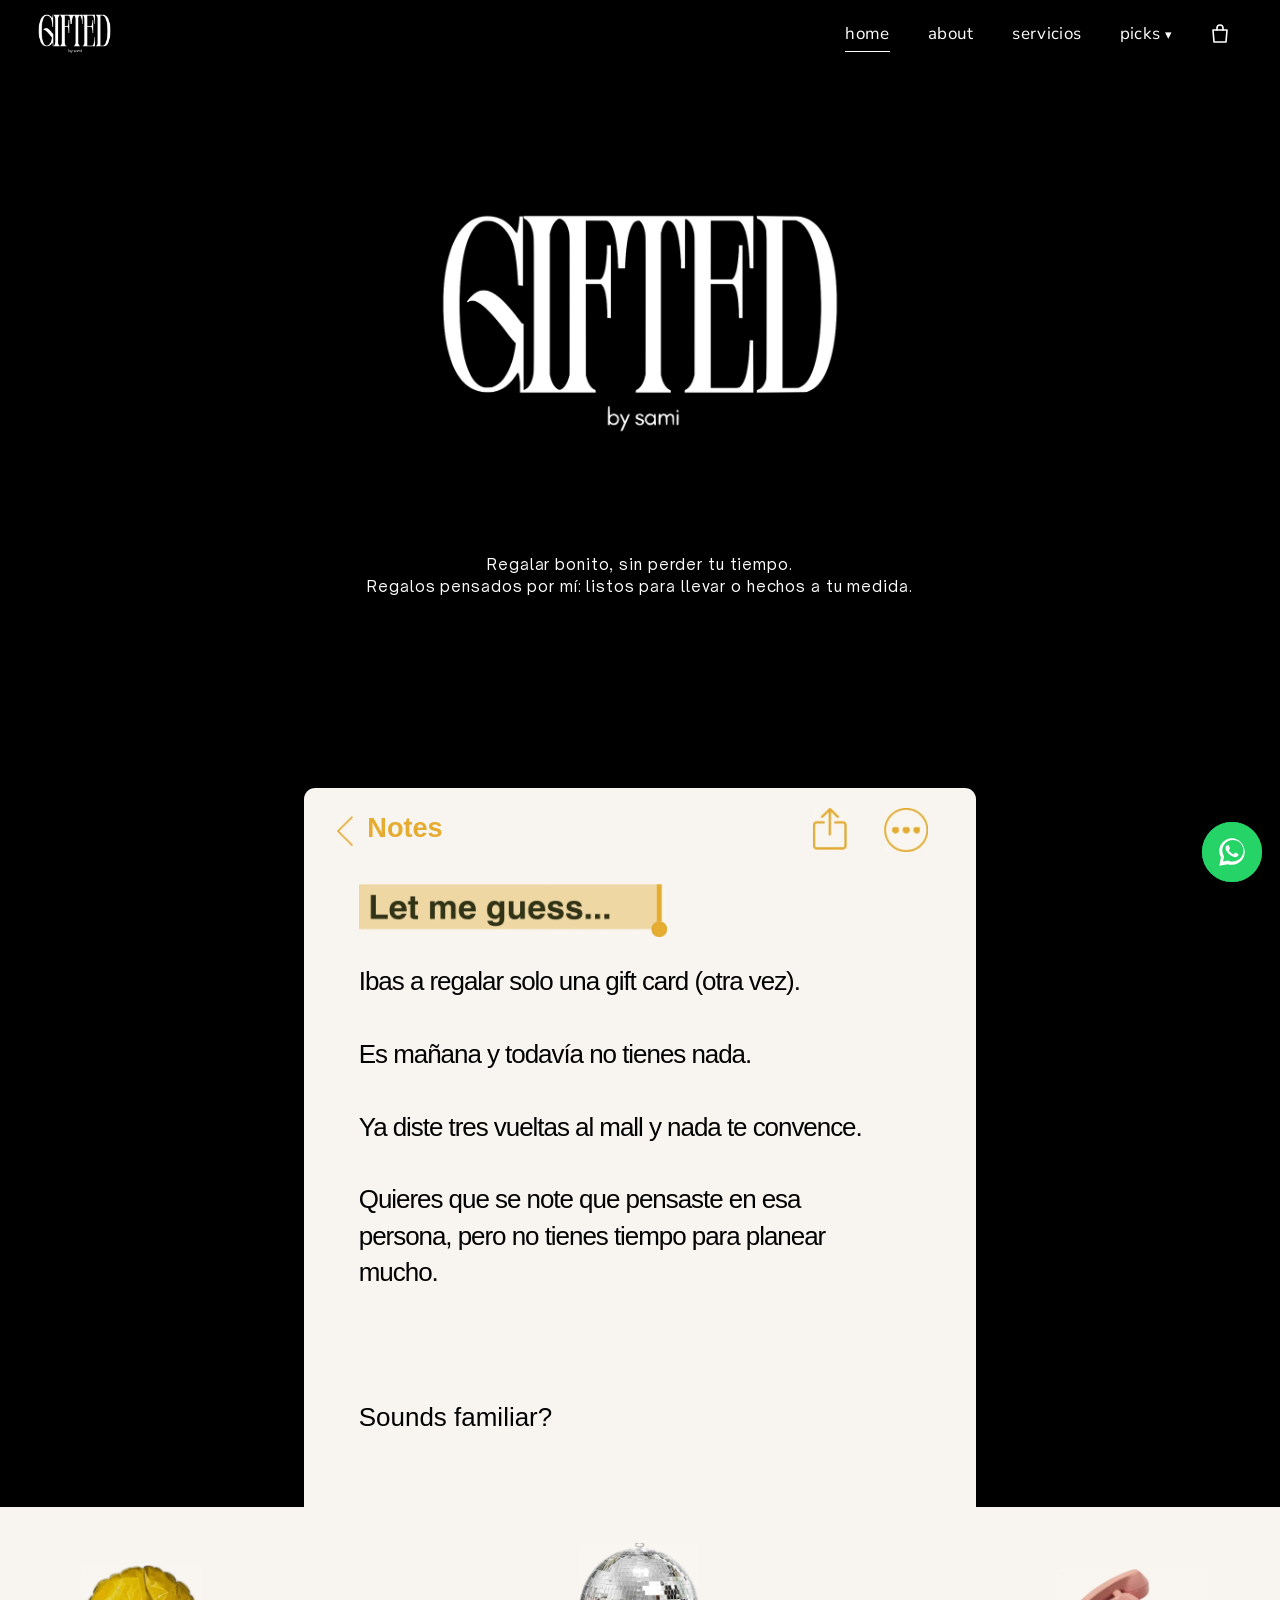
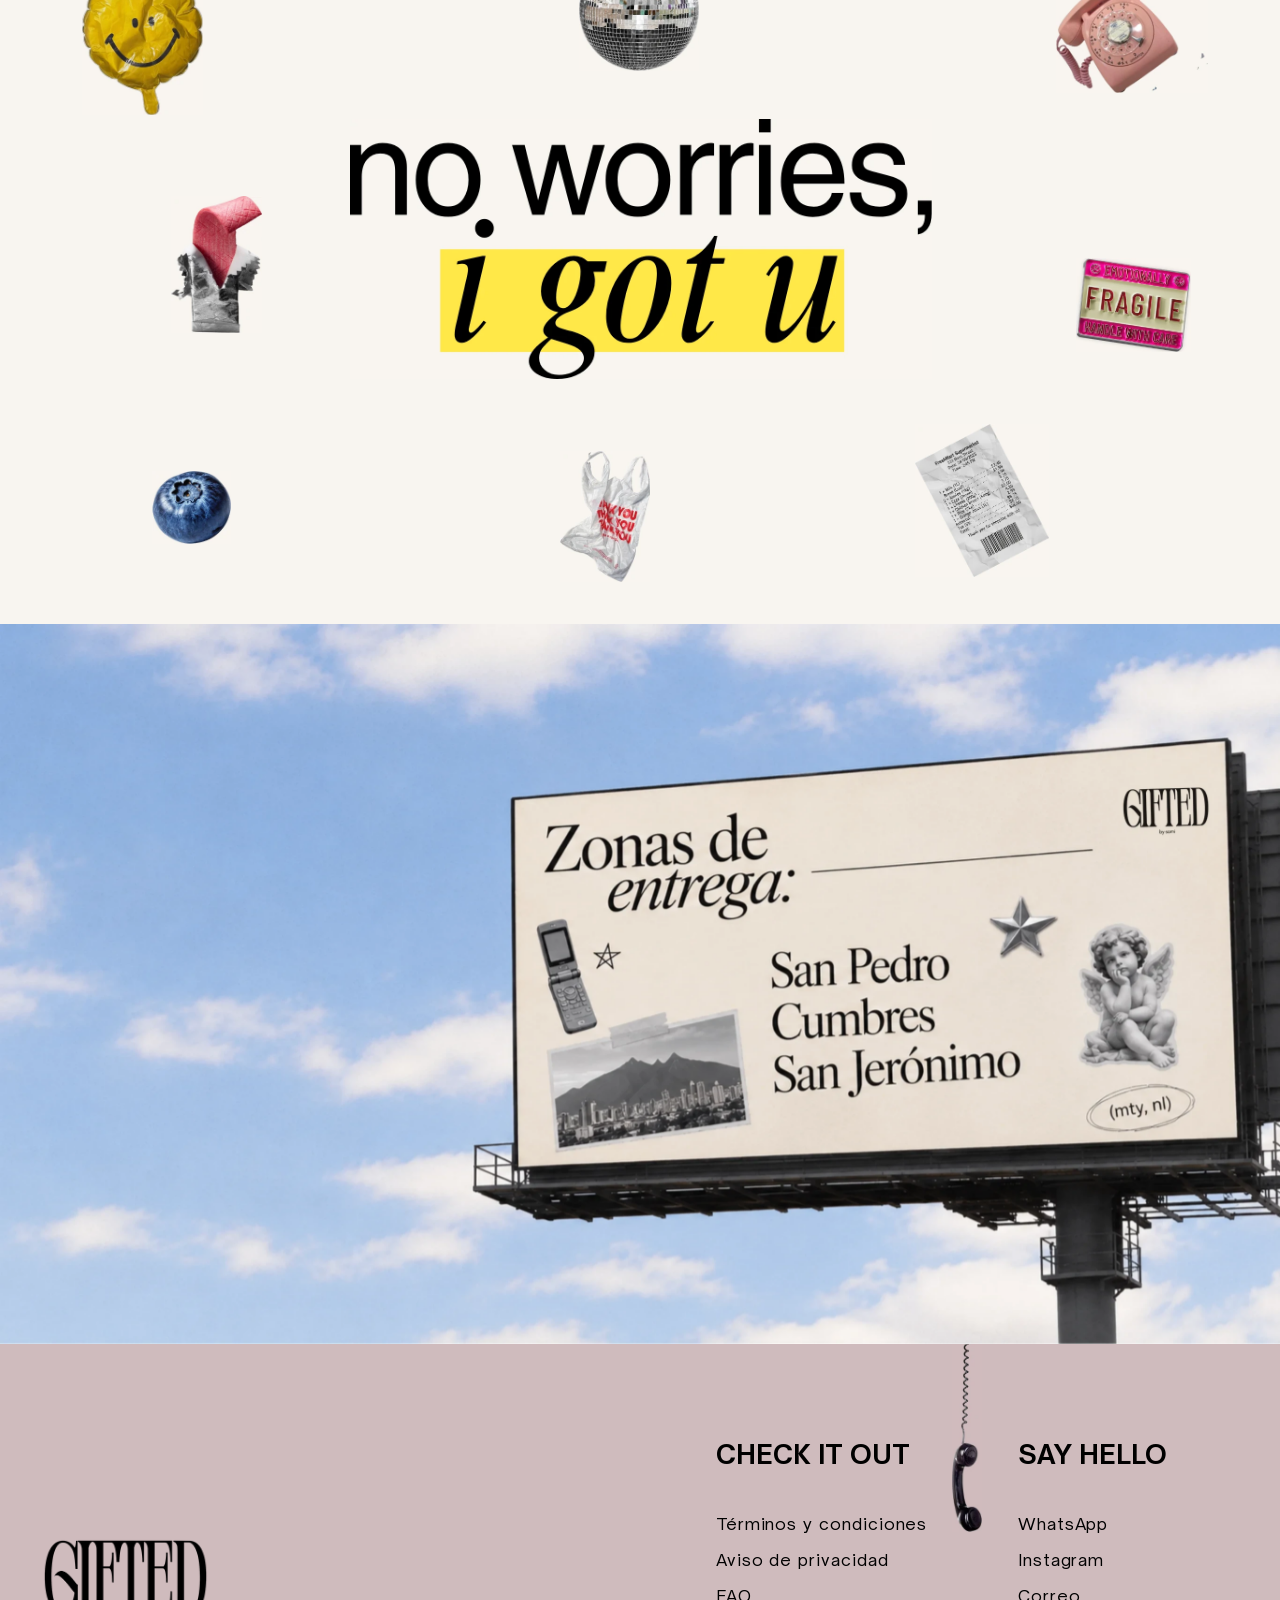
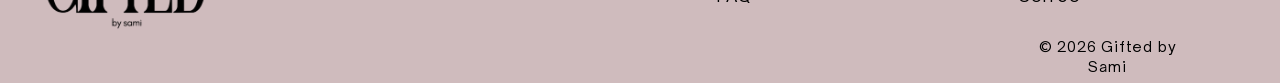
==== commit 25e34a3b: "Home: cambia las píldoras por el menú superior fijo Co-Authored-By: Claude Opus 5.5 <noreply@anthrop" ====
--- a/index.html
+++ b/index.html
@@ -27,10 +27,10 @@
 <link rel="stylesheet" href="assets/css/styles.css?v=20261109c">
 <link rel="stylesheet" href="assets/css/tienda.css?v=20261109b">
 </head>
-<body>
+<body class="con-barra">
 
 <!-- ===== SECCIÓN: barra (menú fijo arriba; mismo bloque en las 4 páginas) ===== -->
-<header class="barra barra--home" id="barra">
+<header class="barra" id="barra">
   <a class="barra-logo" href="index.html" aria-label="Gifted by Sami, ir a home"><img src="assets/img/barra-logo.webp" alt="Gifted by Sami"></a>
   <button class="barra-boton" type="button" aria-expanded="false" aria-controls="barra-menu" aria-label="Abrir menú"><span></span><span></span><span></span></button>
   <nav class="barra-menu" id="barra-menu" aria-label="Menú">
@@ -53,22 +53,9 @@
 
 <!-- ===== SECCIÓN: hero ===== -->
 <header class="sec hero" id="home">
-  <button class="carrito-boton hero-carrito" type="button" data-carrito-abrir aria-controls="carrito" aria-label="Ver carrito"><svg viewBox="0 0 24 24" aria-hidden="true" fill="none" stroke="currentColor" stroke-width="1.6" stroke-linecap="round" stroke-linejoin="round"><path d="M5 8h14l-1 12H6L5 8Z"/><path d="M9 8V6a3 3 0 0 1 6 0v2"/></svg><span class="carrito-contador" data-carrito-contador hidden>0</span></button>
   <div class="stage" style="--H:768">
     <h1 class="abs logo" style="--x:468;--y:154;--w:430"><img src="assets/img/home-logo.webp" alt="Gifted by Sami"></h1>
     <p class="abs t lema" style="--x:376;--y:521.9;--w:613.9;--fs:16.49">Regalar bonito, sin perder tu tiempo.<br>Regalos pensados por mí: listos para llevar o hechos a tu medida.</p>
-    <nav class="menu" aria-label="Principal">
-      <a class="pill" style="--x:376.04;--y:652.67" href="index.html">home</a>
-      <a class="pill" style="--x:529.34;--y:653.88" href="about.html">about</a>
-      <a class="pill" style="--x:682.85;--y:653.88" href="servicios.html">servicios</a>
-      <button class="pill" style="--x:836.37;--y:652.67" type="button" id="boton-picks" aria-expanded="false" aria-controls="submenu-picks">picks</button>
-      <!-- [PENDIENTE: destino propio de trending y all year; por ahora los 3 llevan a la tienda] -->
-      <div class="submenu" id="submenu-picks" hidden>
-        <a class="pill" href="picks/index.html">temporada</a>
-        <a class="pill" href="picks/index.html">trending</a>
-        <a class="pill" href="picks/index.html">all year</a>
-      </div>
-    </nav>
   </div>
 </header>
 <!-- ===== FIN: hero ===== -->
